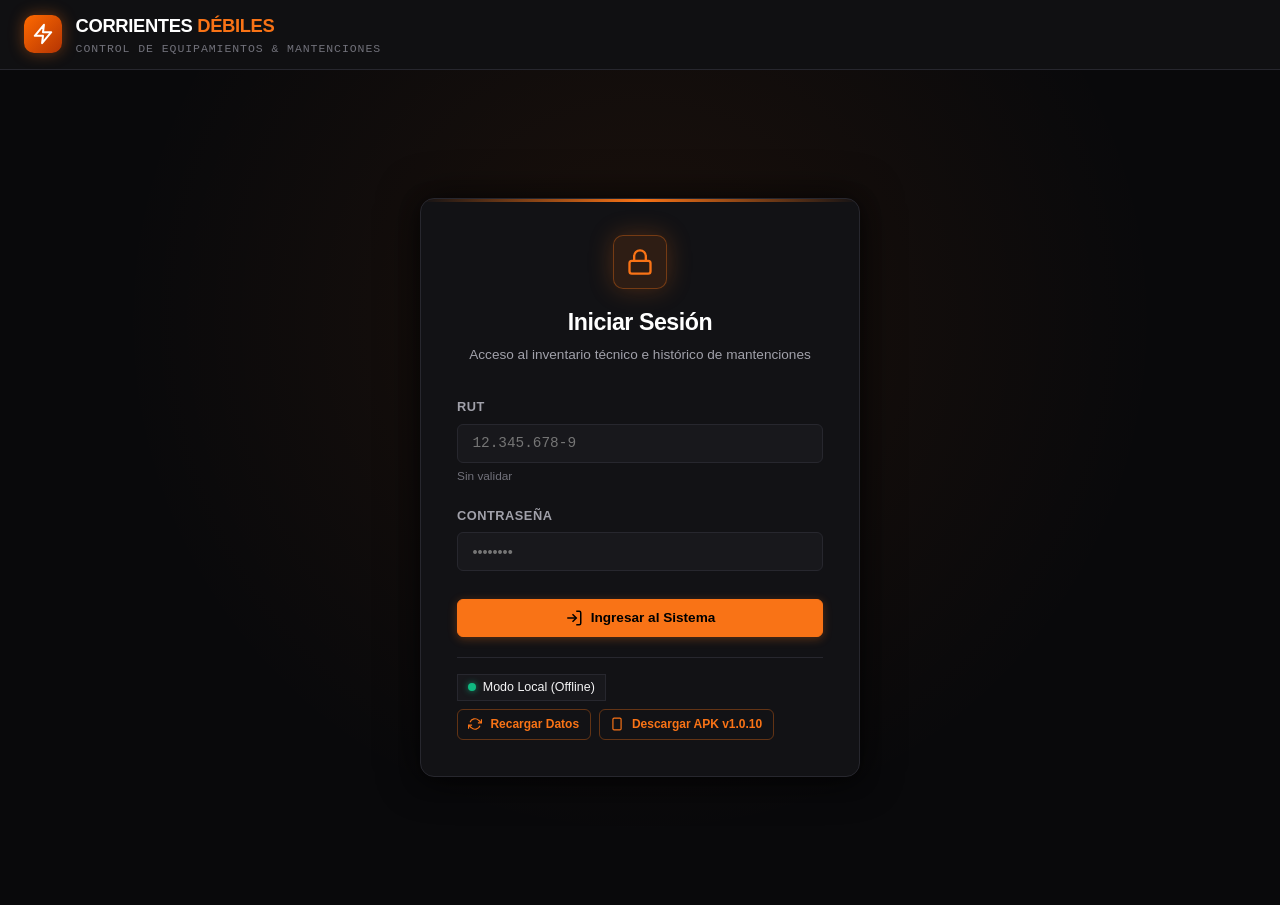
==== static/index.html @ e6696bda "feat: nombrar archivos APK con version especifica (CDmantencion_v1.0.10.apk) v1.0.10" ====
<!DOCTYPE html>
<html lang="es">
<head>
    <meta charset="UTF-8">
    <meta name="viewport" content="width=device-width, initial-scale=1.0">
    <title>Inventario y Mantención | Corrientes Débiles</title>
    <link rel="stylesheet" href="./css/style.css?v=1.0.10">
    <link rel="icon" href="data:image/svg+xml,<svg xmlns='http://www.w3.org/2000/svg' viewBox='0 0 24 24' fill='%23f97316'><path d='M13 2L3 14h8v8l10-12h-8V2z'/></svg>">
    <link rel="manifest" href="./manifest.json">
    <meta name="theme-color" content="#f97316">
    <meta name="mobile-web-app-capable" content="yes">
    <meta name="apple-mobile-web-app-capable" content="yes">
    <meta name="apple-mobile-web-app-status-bar-style" content="black-translucent">
    <script>
        // Limpieza forzada de cachés antiguas de Service Worker
        if ('caches' in window) {
            caches.keys().then(keys => {
                keys.forEach(k => {
                    if (k !== 'corrientes-debiles-v6') caches.delete(k);
                });
            });
        }
        // Limpieza de datos de prueba obsoletos en localStorage
        try {
            const rawEq = localStorage.getItem('cd_local_equipos');
            if (rawEq && (rawEq.indexOf('EQ-CCTV') !== -1 || rawEq.indexOf('EQ-ACS') !== -1 || !localStorage.getItem('cd_ups_v6'))) {
                localStorage.removeItem('cd_local_equipos');
                localStorage.removeItem('cd_local_mantenciones');
                localStorage.removeItem('cd_db_seeded_v2');
                localStorage.removeItem('cd_db_seeded_version');
                localStorage.removeItem('auth_user');
                localStorage.removeItem('auth_token');
                localStorage.setItem('cd_ups_v6', 'true');
            }
        } catch(e) {}
    </script>
</head>
<body>

    <!-- NAVBAR -->
    <header class="navbar">
        <div class="nav-container">
            <div class="brand-wrapper" id="brand-link">
                <div class="brand-icon">
                    <svg width="22" height="22" viewBox="0 0 24 24" fill="none" stroke="currentColor" stroke-width="2.2" stroke-linecap="round" stroke-linejoin="round">
                        <polygon points="13 2 3 14 12 14 11 22 21 10 12 10 13 2"></polygon>
                    </svg>
                </div>
                <div>
                    <div class="brand-title">CORRIENTES <span>DÉBILES</span></div>
                    <div class="brand-subtitle">Control de Equipamientos & Mantenciones</div>
                </div>
            </div>

            <div class="nav-actions" id="nav-actions">
                <!-- Injected dynamically if logged in -->
            </div>
        </div>
    </header>

    <!-- MAIN VIEW CONTAINER -->
    <main id="app-view">
        <!-- VISTA DE LOGIN -->
        <section id="login-section" class="login-container">
            <div class="login-card">
                <div class="login-header">
                    <div class="logo-badge">
                        <svg width="28" height="28" viewBox="0 0 24 24" fill="none" stroke="currentColor" stroke-width="2" stroke-linecap="round" stroke-linejoin="round">
                            <rect x="3" y="11" width="18" height="11" rx="2" ry="2"></rect>
                            <path d="M7 11V7a5 5 0 0 1 10 0v4"></path>
                        </svg>
                    </div>
                    <h2>Iniciar Sesión</h2>
                    <p>Acceso al inventario técnico e histórico de mantenciones</p>
                </div>

                <!-- ALERTA DE PRIMER USO / CONFIGURACIÓN INICIAL -->
                <div id="first-run-banner" style="display: none; background: rgba(249, 115, 22, 0.1); border: 1px solid var(--accent-orange); border-radius: var(--radius-sm); padding: 0.85rem; margin-bottom: 1rem;">
                    <div style="display: flex; align-items: flex-start; gap: 0.5rem;">
                        <svg width="20" height="20" viewBox="0 0 24 24" fill="none" stroke="var(--accent-orange)" stroke-width="2" style="flex-shrink: 0; margin-top: 2px;">
                            <circle cx="12" cy="12" r="10"></circle>
                            <line x1="12" y1="8" x2="12" y2="12"></line>
                            <line x1="12" y1="16" x2="12.01" y2="16"></line>
                        </svg>
                        <div style="font-size: 0.85rem; line-height: 1.4;">
                            <strong style="color: var(--accent-orange); display: block; margin-bottom: 0.2rem;">Bienvenido / Configuración Inicial</strong>
                            <span style="color: var(--text-secondary);">No hay usuarios registrados. Cree la cuenta del Administrador principal para comenzar.</span>
                        </div>
                    </div>
                    <button type="button" class="btn btn-primary" id="btn-open-setup" style="width: 100%; margin-top: 0.75rem; font-size: 0.85rem; padding: 0.5rem;" onclick="app.openSetupModal()">
                        Crear Primer Administrador
                    </button>
                </div>

                <form id="login-form">
                    <div class="form-group">
                        <label class="form-label" for="login-rut">RUT</label>
                        <input type="text" id="login-rut" class="form-control mono" placeholder="12.345.678-9" maxlength="12" autocomplete="username" required>
                        <div class="form-hint">
                            <span id="rut-validation-msg" style="color: var(--text-muted);">Sin validar</span>
                        </div>
                    </div>

                    <div class="form-group">
                        <label class="form-label" for="login-password">Contraseña</label>
                        <input type="password" id="login-password" class="form-control" placeholder="••••••••" autocomplete="current-password" required>
                    </div>

                    <button type="submit" class="btn btn-primary" style="width: 100%; margin-top: 0.5rem;" id="login-submit-btn">
                        <svg width="18" height="18" viewBox="0 0 24 24" fill="none" stroke="currentColor" stroke-width="2">
                            <path d="M15 3h4a2 2 0 0 1 2 2v14a2 2 0 0 1-2 2h-4"></path>
                            <polyline points="10 17 15 12 10 7"></polyline>
                            <line x1="15" y1="12" x2="3" y2="12"></line>
                        </svg>
                        Ingresar al Sistema
                    </button>
                </form>

                <div style="margin-top: 1.25rem; padding-top: 1rem; border-top: 1px solid var(--border-subtle); display: flex; justify-content: space-between; align-items: center; gap: 0.5rem; flex-wrap: wrap;">
                    <button type="button" class="btn-storage-mode" id="login-storage-mode-btn" onclick="app.openCloudModal()" title="Configuración de Almacenamiento Local / Nube">
                        <span class="mode-dot" id="login-mode-dot"></span>
                        <span id="login-mode-label">Modo Local</span>
                    </button>
                    <div style="display:flex; gap:0.5rem; align-items:center; flex-wrap:wrap;">
                        <a href="/reset" class="btn btn-outline-orange" style="font-size: 0.75rem; padding: 0.35rem 0.65rem; text-decoration: none;" title="Limpiar caché y recargar datos">
                            <svg width="14" height="14" viewBox="0 0 24 24" fill="none" stroke="currentColor" stroke-width="2">
                                <path d="M23 4v6h-6"></path>
                                <path d="M1 20v-6h6"></path>
                                <path d="M3.51 9a9 9 0 0 1 14.85-3.36L23 10M1 14l4.64 4.36A9 9 0 0 0 20.49 15"></path>
                            </svg>
                            Recargar Datos
                        </a>
                        <a href="/CDmantencion.apk" download="CDmantencion_v1.0.10.apk" class="btn btn-outline-orange" style="font-size: 0.75rem; padding: 0.35rem 0.65rem; text-decoration: none;" title="Descargar APK CDmantencion para Android">
                            <svg width="14" height="14" viewBox="0 0 24 24" fill="none" stroke="currentColor" stroke-width="2">
                                <rect x="5" y="2" width="14" height="20" rx="2" ry="2"></rect>
                                <line x1="12" y1="18" x2="12.01" y2="18"></line>
                            </svg>
                            Descargar APK v1.0.10
                        </a>
                    </div>
                </div>
            </div>
        </section>

        <!-- VISTA DE DASHBOARD / LISTADO DE EQUIPOS -->
        <section id="dashboard-section" class="main-content" style="display: none;">
            
            <!-- TARJETAS DE ESTADÍSTICAS (COMPACTAS) -->
            <div class="stats-grid" id="stats-container">
                <div class="stat-card">
                    <div class="stat-icon">
                        <svg width="16" height="16" viewBox="0 0 24 24" fill="none" stroke="currentColor" stroke-width="2">
                            <rect x="2" y="2" width="20" height="8" rx="2" ry="2"></rect>
                            <rect x="2" y="14" width="20" height="8" rx="2" ry="2"></rect>
                            <line x1="6" y1="6" x2="6.01" y2="6"></line>
                            <line x1="6" y1="18" x2="6.01" y2="18"></line>
                        </svg>
                    </div>
                    <div class="stat-content">
                        <div class="stat-value" id="stat-total-equipos">0</div>
                        <div class="stat-label">Total Equipos</div>
                    </div>
                </div>

                <div class="stat-card">
                    <div class="stat-icon" style="color: var(--status-operativo); border-color: rgba(34, 197, 94, 0.3);">
                        <svg width="16" height="16" viewBox="0 0 24 24" fill="none" stroke="currentColor" stroke-width="2">
                            <path d="M22 11.08V12a10 10 0 1 1-5.93-9.14"></path>
                            <polyline points="22 4 12 14.01 9 11.01"></polyline>
                        </svg>
                    </div>
                    <div class="stat-content">
                        <div class="stat-value" id="stat-operativos" style="color: var(--status-operativo);">0</div>
                        <div class="stat-label">Operativos</div>
                    </div>
                </div>

                <div class="stat-card">
                    <div class="stat-icon" style="color: var(--orange-primary); border-color: var(--border-accent);">
                        <svg width="16" height="16" viewBox="0 0 24 24" fill="none" stroke="currentColor" stroke-width="2">
                            <path d="M14.7 6.3a1 1 0 0 0 0 1.4l1.6 1.6a1 1 0 0 0 1.4 0l3.77-3.77a6 6 0 0 1-7.94 7.94l-6.91 6.91a2.12 2.12 0 0 1-3-3l6.91-6.91a6 6 0 0 1 7.94-7.94l-3.76 3.76z"></path>
                        </svg>
                    </div>
                    <div class="stat-content">
                        <div class="stat-value" id="stat-en-mantencion" style="color: var(--orange-primary);">0</div>
                        <div class="stat-label">En Mantención</div>
                    </div>
                </div>

                <div class="stat-card">
                    <div class="stat-icon" style="color: var(--status-critico); border-color: rgba(239, 68, 68, 0.3);">
                        <svg width="16" height="16" viewBox="0 0 24 24" fill="none" stroke="currentColor" stroke-width="2">
                            <circle cx="12" cy="12" r="10"></circle>
                            <line x1="15" y1="9" x2="9" y2="15"></line>
                            <line x1="9" y1="9" x2="15" y2="15"></line>
                        </svg>
                    </div>
                    <div class="stat-content">
                        <div class="stat-value" id="stat-fuera-servicio" style="color: var(--status-critico);">0</div>
                        <div class="stat-label">Fuera de Servicio</div>
                    </div>
                </div>
            </div>

            <!-- BARRA DE BÚSQUEDA Y ACCIONES -->
            <div class="toolbar-card">
                <div class="search-box">
                    <span class="search-icon">
                        <svg width="18" height="18" viewBox="0 0 24 24" fill="none" stroke="currentColor" stroke-width="2">
                            <circle cx="11" cy="11" r="8"></circle>
                            <line x1="21" y1="21" x2="16.65" y2="16.65"></line>
                        </svg>
                    </span>
                    <input type="text" id="search-input" class="search-input" placeholder="Buscar por equipo, marca, modelo, técnico, QR...">
                    <button type="button" class="search-camera-btn" id="search-qr-cam-btn" title="Escanear código QR con la cámara del dispositivo" onclick="app.openQrScanner()">
                        <svg width="16" height="16" viewBox="0 0 24 24" fill="none" stroke="currentColor" stroke-width="2">
                            <path d="M23 19a2 2 0 0 1-2 2H3a2 2 0 0 1-2-2V8a2 2 0 0 1 2-2h4l2-3h6l2 3h4a2 2 0 0 1 2 2z"></path>
                            <circle cx="12" cy="13" r="4"></circle>
                        </svg>
                        <span>Escanear QR</span>
                    </button>
                </div>

                <div class="filters-group">
                    <div class="view-toggles">
                        <button type="button" class="view-btn active" id="view-grid-btn" title="Vista en tarjetas">
                            <svg width="16" height="16" viewBox="0 0 24 24" fill="none" stroke="currentColor" stroke-width="2">
                                <rect x="3" y="3" width="7" height="7"></rect>
                                <rect x="14" y="3" width="7" height="7"></rect>
                                <rect x="14" y="14" width="7" height="7"></rect>
                                <rect x="3" y="14" width="7" height="7"></rect>
                            </svg>
                        </button>
                        <button type="button" class="view-btn" id="view-table-btn" title="Vista en tabla">
                            <svg width="16" height="16" viewBox="0 0 24 24" fill="none" stroke="currentColor" stroke-width="2">
                                <line x1="8" y1="6" x2="21" y2="6"></line>
                                <line x1="8" y1="12" x2="21" y2="12"></line>
                                <line x1="8" y1="18" x2="21" y2="18"></line>
                                <line x1="3" y1="6" x2="3.01" y2="6"></line>
                                <line x1="3" y1="12" x2="3.01" y2="12"></line>
                                <line x1="3" y1="18" x2="3.01" y2="18"></line>
                            </svg>
                        </button>
                    </div>

                    <a href="/reset" class="btn btn-outline-orange" style="text-decoration:none; display:inline-flex; align-items:center; gap:0.4rem;" title="Limpiar caché local y recargar datos oficiales">
                        <svg width="15" height="15" viewBox="0 0 24 24" fill="none" stroke="currentColor" stroke-width="2">
                            <path d="M23 4v6h-6"></path>
                            <path d="M1 20v-6h6"></path>
                            <path d="M3.51 9a9 9 0 0 1 14.85-3.36L23 10M1 14l4.64 4.36A9 9 0 0 0 20.49 15"></path>
                        </svg>
                        Recargar Datos
                    </a>
                    <button class="btn btn-primary" id="open-new-equipo-btn">
                        <svg width="16" height="16" viewBox="0 0 24 24" fill="none" stroke="currentColor" stroke-width="2.5">
                            <line x1="12" y1="5" x2="12" y2="19"></line>
                            <line x1="5" y1="12" x2="19" y2="12"></line>
                        </svg>
                        Nuevo Equipo
                    </button>
                </div>
            </div>

            <!-- CONTENEDOR DE EQUIPOS (GRID O TABLA) -->
            <div id="equipos-container">
                <!-- Injected via JavaScript -->
            </div>

        </section>
    </main>

    <!-- =======================================================================
         MODAL 1: ESCANEAR CÓDIGO QR
         ======================================================================= -->
    <div class="modal-backdrop" id="qr-scanner-modal">
        <div class="modal-dialog">
            <div class="modal-header">
                <div class="modal-title">
                    <svg width="20" height="20" viewBox="0 0 24 24" fill="none" stroke="var(--orange-primary)" stroke-width="2">
                        <rect x="3" y="3" width="7" height="7"></rect>
                        <rect x="14" y="3" width="7" height="7"></rect>
                        <rect x="14" y="14" width="7" height="7"></rect>
                        <rect x="3" y="14" width="7" height="7"></rect>
                    </svg>
                    Escanear Código QR de Equipo
                </div>
                <button type="button" class="modal-close-btn" onclick="app.closeModal('qr-scanner-modal')">&times;</button>
            </div>
            <div class="modal-body">
                <div class="scanner-viewport-wrapper">
                    <video id="scanner-video" class="scanner-video" playsinline></video>
                    <div class="scanner-overlay">
                        <div class="scanner-reticle"></div>
                    </div>
                </div>

                <div id="camera-status-msg" style="text-align: center; font-size: 0.8rem; color: var(--text-muted); margin-bottom: 1rem;">
                    Apunte la cámara al código QR ubicado en el chasis del equipo.
                </div>

                <div style="display: flex; gap: 0.75rem; justify-content: center; margin-bottom: 1.5rem;">
                    <label class="btn btn-secondary btn-sm" style="cursor: pointer;">
                        <svg width="15" height="15" viewBox="0 0 24 24" fill="none" stroke="currentColor" stroke-width="2">
                            <rect x="3" y="3" width="18" height="18" rx="2" ry="2"></rect>
                            <circle cx="8.5" cy="8.5" r="1.5"></circle>
                            <polyline points="21 15 16 10 5 21"></polyline>
                        </svg>
                        Cargar Foto / Imagen
                        <input type="file" id="scanner-file-input" accept="image/*" style="display: none;">
                    </label>
                </div>

                <!-- SELECTOR RÁPIDO Y CÓDIGO MANUAL PARA TESTING / SIN CÁMARA -->
                <div style="background: var(--bg-surface-2); border: 1px dashed var(--border-subtle); border-radius: var(--radius-sm); padding: 1rem;">
                    <div style="font-size: 0.76rem; color: var(--orange-primary); font-weight: 700; text-transform: uppercase; margin-bottom: 0.5rem;">
                        Acceso Rápido por Código (Simulación / Sin Cámara)
                    </div>
                    <div style="display: flex; gap: 0.5rem; margin-bottom: 0.75rem;">
                        <input type="text" id="manual-qr-input" class="form-control mono" placeholder="Ej: EQ-CCTV-001">
                        <button type="button" class="btn btn-primary btn-sm" onclick="app.handleManualQrSearch()">
                            Buscar
                        </button>
                    </div>
                    <div style="font-size: 0.74rem; color: var(--text-muted);">
                        Seleccione un equipo para probar el escaneo inmediatamente:
                        <select id="quick-qr-select" class="form-control mono" style="margin-top: 0.35rem;" onchange="if(this.value) app.handleQrDetected(this.value)">
                            <option value="">-- Seleccionar Equipo de Demostración --</option>
                        </select>
                    </div>
                </div>
            </div>
            <div class="modal-footer">
                <button type="button" class="btn btn-secondary" onclick="app.closeModal('qr-scanner-modal')">Cerrar</button>
            </div>
        </div>
    </div>

    <!-- =======================================================================
         MODAL 2: VER / IMPRIMIR CÓDIGO QR Y ETIQUETA
         ======================================================================= -->
    <div class="modal-backdrop" id="qr-view-modal">
        <div class="modal-dialog" style="max-width: 380px;">
            <div class="modal-header">
                <div class="modal-title">
                    Código QR de Identificación
                </div>
                <button type="button" class="modal-close-btn" onclick="app.closeModal('qr-view-modal')">&times;</button>
            </div>
            <div class="modal-body" style="display: flex; justify-content: center; padding: 1.25rem;">
                <div class="qr-sticker print-only-sticker" id="printable-qr-card">
                    <div class="qr-canvas-holder" id="qr-code-canvas-container"></div>
                    <div class="sticker-code" id="qr-modal-code">EQ-UPS-001</div>
                    <div class="sticker-divider"></div>
                    <div class="sticker-title" id="qr-modal-title">Nombre Equipo</div>
                </div>
            </div>
            <div class="modal-footer">
                <button type="button" class="btn btn-secondary" onclick="app.closeModal('qr-view-modal')">Cerrar</button>
                <button type="button" class="btn btn-primary" onclick="app.printQrCard()">
                    <svg width="16" height="16" viewBox="0 0 24 24" fill="none" stroke="currentColor" stroke-width="2">
                        <polyline points="6 9 6 2 18 2 18 9"></polyline>
                        <path d="M6 18H4a2 2 0 0 1-2-2v-5a2 2 0 0 1 2-2h16a2 2 0 0 1 2 2v5a2 2 0 0 1-2 2h-2"></path>
                        <rect x="6" y="14" width="12" height="8"></rect>
                    </svg>
                    Imprimir Etiqueta
                </button>
            </div>
        </div>
    </div>

    <!-- =======================================================================
         MODAL 3: DETALLE DE EQUIPO E HISTORIAL DE MANTENCIONES
         ======================================================================= -->
    <div class="modal-backdrop" id="equipo-detail-modal">
        <div class="modal-dialog" style="max-width: 780px;">
            <div class="modal-header">
                <div class="modal-title">
                    <span id="detail-nombre">Detalle del Equipo</span>
                    <span class="tag" id="detail-qr-tag">EQ-000</span>
                </div>
                <button type="button" class="modal-close-btn" onclick="app.closeModal('equipo-detail-modal')">&times;</button>
            </div>
            <div class="modal-body" id="detail-modal-body">
                <!-- Dynamically loaded with equipment data & maintenance timeline -->
            </div>
            <div class="modal-footer" id="detail-modal-footer">
                <!-- Actions -->
            </div>
        </div>
    </div>

    <!-- =======================================================================
         MODAL 4: CREAR O EDITAR EQUIPO
         ======================================================================= -->
    <div class="modal-backdrop" id="equipo-form-modal">
        <div class="modal-dialog">
            <div class="modal-header">
                <div class="modal-title" id="equipo-form-title">Nuevo Equipo</div>
                <button type="button" class="modal-close-btn" onclick="app.closeModal('equipo-form-modal')">&times;</button>
            </div>
            <form id="equipo-form">
                <div class="modal-body">
                    <input type="hidden" id="form-equipo-id">

                    <div style="display: grid; grid-template-columns: 1fr 1fr; gap: 1rem;">
                        <div class="form-group" style="grid-column: 1 / -1;">
                            <label class="form-label" for="form-nombre">Nombre del Equipo *</label>
                            <input type="text" id="form-nombre" class="form-control" placeholder="Ej: Cámara IP Domo PTZ Perimetral 4K" required>
                        </div>

                        <div class="form-group">
                            <label class="form-label" for="form-marca">Marca *</label>
                            <input type="text" id="form-marca" class="form-control" placeholder="Ej: Dahua Technology, Cisco, etc." required>
                        </div>

                        <div class="form-group">
                            <label class="form-label" for="form-modelo">Modelo *</label>
                            <input type="text" id="form-modelo" class="form-control" placeholder="Ej: DH-SD49425XB-HNR" required>
                        </div>

                        <div class="form-group">
                            <label class="form-label" for="form-fecha-instalacion">Fecha de Instalación *</label>
                            <input type="date" id="form-fecha-instalacion" class="form-control mono" required>
                        </div>

                        <div class="form-group">
                            <label class="form-label" for="form-horas-trabajo">Horas de Trabajo (hrs)</label>
                            <input type="number" step="0.5" min="0" id="form-horas-trabajo" class="form-control" placeholder="0.0">
                        </div>

                        <div class="form-group">
                            <label class="form-label" for="form-estado">Estado Operativo</label>
                            <select id="form-estado" class="form-control">
                                <option value="Operativo">Operativo</option>
                                <option value="En Mantención">En Mantención</option>
                                <option value="Alerta">Alerta</option>
                                <option value="Fuera de Servicio">Fuera de Servicio</option>
                            </select>
                        </div>

                        <div class="form-group" style="grid-column: 1 / -1;">
                            <label class="form-label" for="form-ubicacion">Ubicación Física / Recinto</label>
                            <input type="text" id="form-ubicacion" class="form-control" placeholder="Ej: Rack Sala de Servidores Piso 2, Acceso Peatonal Poniente">
                        </div>

                        <div class="form-group" style="grid-column: 1 / -1;">
                            <label class="form-label" for="form-caracteristicas">Características del Equipo (Especificaciones Técnicas)</label>
                            <textarea id="form-caracteristicas" class="form-control" rows="3" placeholder="Potencia, voltajes, consumo eléctrico, resolución, puertos de red, protocolos, capacidades..."></textarea>
                        </div>
                    </div>

                    <!-- Campos de primera mantención opcional solo al crear nuevo equipo -->
                    <div id="first-maintenance-section" style="border-top: 1px solid var(--border-subtle); padding-top: 1rem; margin-top: 0.5rem;">
                        <div style="font-size: 0.78rem; font-weight: 700; color: var(--orange-primary); text-transform: uppercase; margin-bottom: 0.5rem;">
                            Registrar Mantención / Puesta en Marcha Inicial (Opcional)
                        </div>
                        <div style="display: grid; grid-template-columns: 1fr; gap: 0.75rem;">
                            <div>
                                <label class="form-label" for="form-primera-tecnico">Técnico Responsable</label>
                                <input type="text" id="form-primera-tecnico" class="form-control" placeholder="Nombre del técnico">
                            </div>
                            <div>
                                <label class="form-label" for="form-primera-obs">Observaciones Técnicas</label>
                                <input type="text" id="form-primera-obs" class="form-control" placeholder="Instalación inicial, pruebas de conexionado y energización.">
                            </div>
                        </div>
                    </div>
                </div>
                <div class="modal-footer">
                    <button type="button" class="btn btn-secondary" onclick="app.closeModal('equipo-form-modal')">Cancelar</button>
                    <button type="submit" class="btn btn-primary">Guardar Equipo</button>
                </div>
            </form>
        </div>
    </div>

    <!-- =======================================================================
         MODAL 5: REGISTRAR NUEVA MANTENCIÓN
         ======================================================================= -->
    <div class="modal-backdrop" id="mantencion-modal">
        <div class="modal-dialog" style="max-width: 560px;">
            <div class="modal-header">
                <div class="modal-title">
                    <svg width="18" height="18" viewBox="0 0 24 24" fill="none" stroke="var(--orange-primary)" stroke-width="2">
                        <path d="M14.7 6.3a1 1 0 0 0 0 1.4l1.6 1.6a1 1 0 0 0 1.4 0l3.77-3.77a6 6 0 0 1-7.94 7.94l-6.91 6.91a2.12 2.12 0 0 1-3-3l6.91-6.91a6 6 0 0 1 7.94-7.94l-3.76 3.76z"></path>
                    </svg>
                    Registrar Mantención Técnica
                </div>
                <button type="button" class="modal-close-btn" onclick="app.closeModal('mantencion-modal')">&times;</button>
            </div>
            <form id="mantencion-form">
                <div class="modal-body">
                    <input type="hidden" id="mant-equipo-id">

                    <div style="background: var(--bg-surface-2); padding: 0.75rem 1rem; border-radius: var(--radius-sm); border: 1px solid var(--border-subtle); margin-bottom: 1.25rem;">
                        <div style="font-size: 0.7rem; text-transform: uppercase; color: var(--text-muted);">Equipo Seleccionado</div>
                        <div style="font-weight: 700; color: #fff;" id="mant-equipo-nombre">-</div>
                        <div style="font-size: 0.78rem; font-family: var(--font-mono); color: var(--orange-primary);" id="mant-equipo-code">EQ-000</div>
                    </div>

                    <div style="display: grid; grid-template-columns: 1fr 1fr; gap: 1rem;">
                        <div class="form-group">
                            <label class="form-label" for="mant-fecha">Fecha de Mantención *</label>
                            <input type="date" id="mant-fecha" class="form-control mono" required>
                        </div>

                        <div class="form-group">
                            <label class="form-label" for="mant-tipo">Tipo de Mantención</label>
                            <select id="mant-tipo" class="form-control">
                                <option value="Preventiva">Preventiva</option>
                                <option value="Correctiva">Correctiva</option>
                                <option value="Calibración">Calibración</option>
                                <option value="Actualización Firmware">Actualización Firmware</option>
                            </select>
                        </div>

                        <div class="form-group" style="grid-column: 1 / -1;">
                            <label class="form-label" for="mant-tecnico">Nombre del Técnico *</label>
                            <input type="text" id="mant-tecnico" class="form-control" placeholder="Ej: Carlos Valenzuela" required>
                        </div>

                        <div class="form-group" style="grid-column: 1 / -1;">
                            <label class="form-label" for="mant-estado-update">Actualizar Estado del Equipo</label>
                            <select id="mant-estado-update" class="form-control">
                                <option value="Operativo">Operativo (Equipo en óptimas condiciones)</option>
                                <option value="En Mantención">En Mantención (Trabajos en progreso)</option>
                                <option value="Alerta">Alerta (Requiere repuesto o seguimiento)</option>
                            </select>
                        </div>

                        <div class="form-group" style="grid-column: 1 / -1;">
                            <label class="form-label" for="mant-obs">Observaciones Técnicas Detalladas *</label>
                            <textarea id="mant-obs" class="form-control" rows="3" placeholder="Detalle exhaustivo de las labores ejecutadas, parámetros medidos, limpieza, repuestos o configuraciones aplicadas..." required></textarea>
                        </div>
                    </div>
                </div>
                <div class="modal-footer">
                    <button type="button" class="btn btn-secondary" onclick="app.closeModal('mantencion-modal')">Cancelar</button>
                    <button type="submit" class="btn btn-primary">Registrar en Histórico</button>
                </div>
            </form>
        </div>
    </div>

    <!-- =======================================================================
         MODAL 6: PANEL DE ADMINISTRACIÓN DE USUARIOS
         ======================================================================= -->
    <div class="modal-backdrop" id="admin-users-modal">
        <div class="modal-dialog" style="max-width: 820px;">
            <div class="modal-header">
                <div class="modal-title">
                    <svg width="20" height="20" viewBox="0 0 24 24" fill="none" stroke="var(--orange-primary)" stroke-width="2">
                        <path d="M17 21v-2a4 4 0 0 0-4-4H5a4 4 0 0 0-4 4v2"></path>
                        <circle cx="9" cy="7" r="4"></circle>
                        <path d="M23 21v-2a4 4 0 0 0-3-3.87"></path>
                        <path d="M16 3.13a4 4 0 0 1 0 7.75"></path>
                    </svg>
                    Gestión de Usuarios y Credenciales
                </div>
                <button type="button" class="modal-close-btn" onclick="app.closeModal('admin-users-modal')">&times;</button>
            </div>
            <div class="modal-body">
                <div style="display: flex; justify-content: space-between; align-items: center; margin-bottom: 1.25rem; flex-wrap: wrap; gap: 0.75rem;">
                    <div>
                        <div style="color: #fff; font-weight: 600; font-size: 0.95rem;">Cuentas de Acceso al Sistema</div>
                        <div style="font-size: 0.75rem; color: var(--text-muted);">Administre credenciales, roles y permisos de los operadores técnicos.</div>
                    </div>
                    <button type="button" class="btn btn-primary btn-sm" onclick="app.openNewUserModal()">
                        <svg width="15" height="15" viewBox="0 0 24 24" fill="none" stroke="currentColor" stroke-width="2.5">
                            <line x1="12" y1="5" x2="12" y2="19"></line>
                            <line x1="5" y1="12" x2="19" y2="12"></line>
                        </svg>
                        + Nuevo Usuario
                    </button>
                </div>

                <div class="equipos-table-wrapper">
                    <table class="equipos-table" id="admin-users-table">
                        <thead>
                            <tr>
                                <th>RUT</th>
                                <th>Nombre Completo</th>
                                <th>Rol</th>
                                <th>Fecha Alta</th>
                                <th style="text-align: right;">Acciones</th>
                            </tr>
                        </thead>
                        <tbody id="admin-users-tbody">
                            <!-- Injected by JavaScript -->
                        </tbody>
                    </table>
                </div>
            </div>
            <div class="modal-footer">
                <button type="button" class="btn btn-secondary" onclick="app.closeModal('admin-users-modal')">Cerrar</button>
            </div>
        </div>
    </div>

    <!-- =======================================================================
         MODAL 7: CREAR / EDITAR USUARIO
         ======================================================================= -->
    <div class="modal-backdrop" id="user-form-modal">
        <div class="modal-dialog" style="max-width: 480px;">
            <div class="modal-header">
                <div class="modal-title" id="user-form-title">Nuevo Usuario</div>
                <button type="button" class="modal-close-btn" onclick="app.closeModal('user-form-modal')">&times;</button>
            </div>
            <form id="user-form">
                <div class="modal-body">
                    <input type="hidden" id="user-form-id">

                    <div class="form-group">
                        <label class="form-label" for="user-form-rut">RUT *</label>
                        <input type="text" id="user-form-rut" class="form-control mono" placeholder="12.345.678-9" maxlength="12" required>
                    </div>

                    <div class="form-group">
                        <label class="form-label" for="user-form-nombre">Nombre y Apellidos *</label>
                        <input type="text" id="user-form-nombre" class="form-control" placeholder="Ej: Marcela Contreras" required>
                    </div>

                    <div class="form-group">
                        <label class="form-label" for="user-form-rol">Rol de Acceso</label>
                        <select id="user-form-rol" class="form-control">
                            <option value="tecnico">Técnico de Terreno (Acceso a inventario y mantenciones)</option>
                            <option value="admin">Administrador (Control total y gestión de usuarios)</option>
                        </select>
                    </div>

                    <div class="form-group">
                        <label class="form-label" for="user-form-password">
                            <span id="user-form-pass-label">Contraseña *</span>
                        </label>
                        <input type="password" id="user-form-password" class="form-control" placeholder="••••••••" autocomplete="new-password">
                        <div class="form-hint" id="user-form-pass-hint">
                            <span>Mínimo 6 caracteres</span>
                        </div>
                    </div>
                </div>
                <div class="modal-footer">
                    <button type="button" class="btn btn-secondary" onclick="app.closeModal('user-form-modal')">Cancelar</button>
                    <button type="submit" class="btn btn-primary" id="user-form-submit-btn">Guardar Usuario</button>
                </div>
            </form>
        </div>
    </div>

    <!-- =======================================================================
         MODAL 8: ALMACENAMIENTO Y CONFIGURACIÓN NUBE / APK
         ======================================================================= -->
    <div class="modal-backdrop" id="cloud-modal">
        <div class="modal-dialog" style="max-width: 540px;">
            <div class="modal-header">
                <div class="modal-title" style="display: flex; align-items: center; gap: 0.5rem;">
                    <svg width="20" height="20" viewBox="0 0 24 24" fill="none" stroke="currentColor" stroke-width="2">
                        <path d="M18 10h-1.26A8 8 0 1 0 9 20h9a5 5 0 0 0 0-10z"></path>
                    </svg>
                    Almacenamiento y Conexión Nube
                </div>
                <button type="button" class="modal-close-btn" onclick="app.closeModal('cloud-modal')">&times;</button>
            </div>
            <div class="modal-body">
                <p style="font-size: 0.84rem; color: var(--text-secondary); margin-bottom: 1rem;">
                    Configura si deseas operar de forma <strong>100% Local</strong> en este dispositivo o conectarte a una <strong>Base de Datos en la Nube</strong>.
                </p>

                <!-- SELECTOR DE MODO -->
                <div class="storage-mode-cards">
                    <div class="storage-mode-card selected" id="mode-card-local" onclick="app.selectStorageMode('local')">
                        <div class="storage-mode-header">
                            <span>Modo Local (Offline)</span>
                            <span class="mode-dot"></span>
                        </div>
                        <div class="storage-mode-desc">
                            <strong>Activo por defecto.</strong> Todo se almacena en el teléfono o equipo. Cero dependencia de internet o servidores externos.
                        </div>
                    </div>

                    <div class="storage-mode-card" id="mode-card-cloud" onclick="app.selectStorageMode('cloud')">
                        <div class="storage-mode-header">
                            <span>Modo Nube (Remoto)</span>
                            <span class="mode-dot cloud"></span>
                        </div>
                        <div class="storage-mode-desc">
                            <strong>Habilitado para el futuro.</strong> Sincroniza con un servidor central y base de datos compartida entre técnicos.
                        </div>
                    </div>
                </div>

                <!-- PANEL DE CONFIGURACIÓN DE NUBE -->
                <div id="cloud-settings-panel" style="background: var(--bg-surface-2); border: 1px solid var(--border-subtle); border-radius: var(--radius-md); padding: 0.9rem; margin-bottom: 1rem;">
                    <div style="font-weight: 600; font-size: 0.88rem; margin-bottom: 0.5rem; color: #fff;">
                        Conexión con la Nube / API
                    </div>
                    <div class="form-group" style="margin-bottom: 0.65rem;">
                        <label class="form-label" for="cloud-url-input">URL del Servidor o API (Coolify / Producción)</label>
                        <input type="url" id="cloud-url-input" class="form-control mono" placeholder="https://mantencion.cfelbc.cl" value="https://mantencion.cfelbc.cl">
                        <div class="form-hint">
                            <span>Dominio asignado: https://mantencion.cfelbc.cl</span>
                        </div>
                    </div>

                    <div style="display: flex; gap: 0.45rem; flex-wrap: wrap;">
                        <button type="button" class="btn btn-secondary" style="font-size: 0.76rem; padding: 0.4rem 0.65rem;" onclick="app.testCloudConnection()">
                            🔌 Probar Conexión
                        </button>
                        <button type="button" class="btn btn-outline-orange" style="font-size: 0.76rem; padding: 0.4rem 0.65rem;" onclick="app.syncPushLocalToCloud()">
                            ⬆️ Subir a la Nube (Sincronizar)
                        </button>
                        <button type="button" class="btn btn-secondary" style="font-size: 0.76rem; padding: 0.4rem 0.65rem;" onclick="app.syncPullCloudToLocal()">
                            ⬇️ Descargar de Nube
                        </button>
                    </div>
                    <div id="cloud-test-status" style="margin-top: 0.65rem; font-size: 0.78rem; padding: 0.4rem 0.6rem; border-radius: 4px; display: none;"></div>
                </div>

                <!-- DESCARGA DEL APK -->
                <div class="apk-download-box">
                    <div style="display: flex; align-items: center; justify-content: space-between; margin-bottom: 0.4rem;">
                        <div style="font-weight: 700; font-size: 0.92rem; color: var(--orange-primary); display: flex; align-items: center; gap: 0.4rem;">
                            <svg width="20" height="20" viewBox="0 0 24 24" fill="none" stroke="currentColor" stroke-width="2">
                                <rect x="5" y="2" width="14" height="20" rx="2" ry="2"></rect>
                                <line x1="12" y1="18" x2="12.01" y2="18"></line>
                            </svg>
                            Descarga de APK CDmantencion para Android
                        </div>
                        <span class="badge badge-operativo" style="font-size: 0.68rem;">Compilación Oficial</span>
                    </div>
                    <p style="font-size: 0.76rem; color: var(--text-secondary); margin-bottom: 0.75rem; line-height: 1.35;">
                        Descarga la aplicación oficial <strong>CDmantencion</strong> para tu teléfono Android. Se conecta al servidor mantencion.cfelbc.cl y cuenta con soporte 100% offline y escáner de códigos QR.
                    </p>
                    <a href="/CDmantencion.apk" download="CDmantencion_v1.0.10.apk" class="btn btn-primary" style="width: 100%; justify-content: center; text-decoration: none; padding: 0.6rem;">
                        <svg width="18" height="18" viewBox="0 0 24 24" fill="none" stroke="currentColor" stroke-width="2">
                            <path d="M21 15v4a2 2 0 0 1-2 2H5a2 2 0 0 1-2-2v-4"></path>
                            <polyline points="7 10 12 15 17 10"></polyline>
                            <line x1="12" y1="15" x2="12" y2="3"></line>
                        </svg>
                        Descargar APK (CDmantencion_v1.0.10.apk)
                    </a>
                    <button type="button" class="btn btn-outline-orange" style="width: 100%; justify-content: center; margin-top: 0.5rem; padding: 0.5rem; font-size: 0.78rem;" onclick="app.checkForUpdates(true)">
                        <svg width="15" height="15" viewBox="0 0 24 24" fill="none" stroke="currentColor" stroke-width="2">
                            <polyline points="23 4 23 10 17 10"></polyline>
                            <polyline points="1 20 1 14 7 14"></polyline>
                            <path d="M3.51 9a9 9 0 0 1 14.85-3.36L23 10M1 14l4.64 4.36A9 9 0 0 0 20.49 15"></path>
                        </svg>
                        Comprobar Actualizaciones en GitHub
                    </button>
                </div>
            </div>
            <div class="modal-footer">
                <button type="button" class="btn btn-secondary" onclick="app.closeModal('cloud-modal')">Cancelar</button>
                <button type="button" class="btn btn-primary" onclick="app.saveCloudSettings()">Guardar Configuración</button>
            </div>
        </div>
    </div>

    <!-- =======================================================================
         MODAL 9: CONFIGURACIÓN INICIAL DEL PRIMER ADMINISTRADOR
         ======================================================================= -->
    <div class="modal-backdrop" id="setup-admin-modal">
        <div class="modal-dialog" style="max-width: 480px;">
            <div class="modal-header">
                <div class="modal-title" style="display: flex; align-items: center; gap: 0.5rem;">
                    <svg width="20" height="20" viewBox="0 0 24 24" fill="none" stroke="currentColor" stroke-width="2">
                        <path d="M12 2a5 5 0 0 0-5 5v3H6a2 2 0 0 0-2 2v8a2 2 0 0 0 2 2h12a2 2 0 0 0 2-2v-8a2 2 0 0 0-2-2h-1V7a5 5 0 0 0-5-5z"></path>
                    </svg>
                    Configuración Inicial: Crear Administrador
                </div>
                <button type="button" class="modal-close-btn" onclick="app.closeModal('setup-admin-modal')">&times;</button>
            </div>
            <form id="setup-admin-form" onsubmit="app.handleSetupAdmin(event)">
                <div class="modal-body">
                    <p style="font-size: 0.85rem; color: var(--text-secondary); margin-bottom: 1.25rem;">
                        Por seguridad, no existen contraseñas por defecto. Configura la cuenta del Administrador principal con tus propios datos:
                    </p>

                    <div class="form-group">
                        <label class="form-label" for="setup-admin-rut">RUT Chileno *</label>
                        <input type="text" id="setup-admin-rut" class="form-control mono" placeholder="12.345.678-9" maxlength="12" required>
                        <div class="form-hint">
                            <span id="setup-rut-validation-msg" style="color: var(--text-muted);">Sin validar</span>
                        </div>
                    </div>

                    <div class="form-group">
                        <label class="form-label" for="setup-admin-nombre">Nombre y Apellidos *</label>
                        <input type="text" id="setup-admin-nombre" class="form-control" placeholder="Ej: Administrador General" required>
                    </div>

                    <div class="form-group">
                        <label class="form-label" for="setup-admin-password">Contraseña *</label>
                        <input type="password" id="setup-admin-password" class="form-control" placeholder="••••••••" autocomplete="new-password" required>
                        <div class="form-hint"><span>Mínimo 4 caracteres</span></div>
                    </div>

                    <div class="form-group">
                        <label class="form-label" for="setup-admin-password-confirm">Confirmar Contraseña *</label>
                        <input type="password" id="setup-admin-password-confirm" class="form-control" placeholder="••••••••" autocomplete="new-password" required>
                    </div>
                </div>
                <div class="modal-footer">
                    <button type="button" class="btn btn-secondary" onclick="app.closeModal('setup-admin-modal')">Cancelar</button>
                    <button type="submit" class="btn btn-primary" id="setup-admin-submit-btn">Crear Administrador e Ingresar</button>
                </div>
            </form>
        </div>
    </div>

    <!-- TOAST CONTAINER -->
    <div class="toast-container" id="toast-container"></div>

    <!-- JAVASCRIPT ASSETS -->
    <script src="./js/qrcode.min.js"></script>
    <script src="./js/jsqr.min.js"></script>
    <script src="./js/qrscanner.js"></script>
    <script src="./js/rut.js"></script>
    <script>window.APP_VERSION = "1.0.10";</script>
    <script src="./js/storage.js?v=1.0.10"></script>
    <script src="./js/app.js?v=1.0.10"></script>
</body>
</html>
---- static/css/style.css ----
/* ==========================================================================
   SISTEMA DE INVENTARIO Y MANTENCIÓN - CORRIENTES DÉBILES
   Paleta: Negro Profundo y Naranjo Minimalista
   ========================================================================== */

:root {
    --bg-base: #09090b;
    --bg-surface-1: #121215;
    --bg-surface-2: #18181c;
    --bg-surface-3: #222228;
    
    --border-subtle: #27272e;
    --border-accent: rgba(249, 115, 22, 0.35);
    --border-orange-glow: rgba(249, 115, 22, 0.6);
    
    --orange-primary: #f97316;
    --orange-bright: #ff6a00;
    --orange-hover: #ea580c;
    --orange-soft: rgba(249, 115, 22, 0.12);
    --orange-soft-2: rgba(249, 115, 22, 0.22);
    
    --text-primary: #f4f4f5;
    --text-secondary: #a1a1aa;
    --text-muted: #71717a;
    
    --status-operativo: #22c55e;
    --status-operativo-bg: rgba(34, 197, 94, 0.12);
    --status-mantencion: #f97316;
    --status-mantencion-bg: rgba(249, 115, 22, 0.18);
    --status-critico: #ef4444;
    --status-critico-bg: rgba(239, 68, 68, 0.12);
    
    --radius-sm: 6px;
    --radius-md: 10px;
    --radius-lg: 14px;
    --radius-xl: 18px;
    
    --shadow-subtle: 0 4px 20px rgba(0, 0, 0, 0.4);
    --shadow-orange: 0 0 25px rgba(249, 115, 22, 0.25);
    --font-mono: 'JetBrains Mono', 'Fira Code', ui-monospace, SFMono-Regular, Menlo, Monaco, Consolas, monospace;
}

* {
    box-sizing: border-box;
    margin: 0;
    padding: 0;
}

html {
    width: 100%;
    max-width: 100vw;
    overflow-x: hidden;
}

body {
    background-color: var(--bg-base);
    color: var(--text-primary);
    font-family: -apple-system, BlinkMacSystemFont, 'Segoe UI', Roboto, 'Inter', 'Helvetica Neue', sans-serif;
    line-height: 1.5;
    min-height: 100vh;
    width: 100%;
    max-width: 100vw;
    display: flex;
    flex-direction: column;
    overflow-x: hidden;
    -webkit-font-smoothing: antialiased;
}

/* Scrollbars */
::-webkit-scrollbar {
    width: 7px;
    height: 7px;
}
::-webkit-scrollbar-track {
    background: var(--bg-base);
}
::-webkit-scrollbar-thumb {
    background: #27272e;
    border-radius: 4px;
}
::-webkit-scrollbar-thumb:hover {
    background: var(--orange-primary);
}

/* ==========================================================================
   HEADER & NAVBAR
   ========================================================================== */
.navbar {
    background: rgba(18, 18, 21, 0.85);
    backdrop-filter: blur(12px);
    border-bottom: 1px solid var(--border-subtle);
    position: sticky;
    top: 0;
    z-index: 50;
    padding: 0.75rem 1.5rem;
}

.nav-container {
    max-width: 1380px;
    margin: 0 auto;
    display: flex;
    justify-content: space-between;
    align-items: center;
}

.brand-wrapper {
    display: flex;
    align-items: center;
    gap: 0.85rem;
    text-decoration: none;
    color: inherit;
    cursor: pointer;
}

.brand-icon {
    width: 38px;
    height: 38px;
    background: linear-gradient(135deg, var(--orange-bright), #b43403);
    border-radius: var(--radius-md);
    display: flex;
    align-items: center;
    justify-content: center;
    color: #fff;
    box-shadow: 0 0 15px rgba(249, 115, 22, 0.4);
}

.brand-title {
    font-size: 1.15rem;
    font-weight: 700;
    letter-spacing: -0.02em;
    color: #fff;
}

.brand-title span {
    color: var(--orange-primary);
}

.brand-subtitle {
    font-size: 0.72rem;
    color: var(--text-muted);
    text-transform: uppercase;
    letter-spacing: 0.08em;
    font-family: var(--font-mono);
}

.nav-actions {
    display: flex;
    align-items: center;
    gap: 0.65rem;
    flex-wrap: wrap;
}

/* User Pill */
.user-pill {
    display: flex;
    align-items: center;
    gap: 0.65rem;
    background: var(--bg-surface-2);
    border: 1px solid var(--border-subtle);
    padding: 0.4rem 0.85rem;
    border-radius: 9999px;
    font-size: 0.82rem;
}

.user-avatar {
    width: 24px;
    height: 24px;
    border-radius: 50%;
    background: var(--orange-soft-2);
    color: var(--orange-primary);
    display: flex;
    align-items: center;
    justify-content: center;
    font-weight: 700;
    font-size: 0.75rem;
}

.user-rut {
    font-family: var(--font-mono);
    color: var(--text-secondary);
    font-size: 0.78rem;
}

/* ==========================================================================
   BUTTONS
   ========================================================================== */
.btn {
    display: inline-flex;
    align-items: center;
    justify-content: center;
    gap: 0.5rem;
    padding: 0.55rem 1.1rem;
    font-size: 0.85rem;
    font-weight: 600;
    border-radius: var(--radius-sm);
    border: 1px solid transparent;
    cursor: pointer;
    transition: all 0.18s ease;
    text-decoration: none;
    font-family: inherit;
}

.btn:active {
    transform: translateY(1px);
}

.btn-primary {
    background: var(--orange-primary);
    color: #000;
    font-weight: 700;
    border-color: var(--orange-primary);
    box-shadow: 0 2px 10px rgba(249, 115, 22, 0.3);
}

.btn-primary:hover {
    background: var(--orange-bright);
    box-shadow: 0 4px 18px rgba(249, 115, 22, 0.45);
}

.btn-secondary {
    background: var(--bg-surface-2);
    color: var(--text-primary);
    border-color: var(--border-subtle);
}

.btn-secondary:hover {
    background: var(--bg-surface-3);
    border-color: var(--text-muted);
}

.btn-outline-orange {
    background: transparent;
    color: var(--orange-primary);
    border-color: var(--border-accent);
}

.btn-outline-orange:hover {
    background: var(--orange-soft);
    border-color: var(--orange-primary);
    box-shadow: 0 0 12px rgba(249, 115, 22, 0.2);
}

.btn-danger {
    background: rgba(239, 68, 68, 0.15);
    color: #ef4444;
    border-color: rgba(239, 68, 68, 0.3);
}

.btn-danger:hover {
    background: rgba(239, 68, 68, 0.25);
    border-color: #ef4444;
}

.btn-sm {
    padding: 0.35rem 0.75rem;
    font-size: 0.78rem;
}

.btn-icon-only {
    padding: 0.45rem;
    border-radius: var(--radius-sm);
}

/* ==========================================================================
   LOGIN SCREEN
   ========================================================================== */
.login-container {
    min-height: calc(100vh - 65px);
    display: flex;
    align-items: center;
    justify-content: center;
    padding: 1.5rem;
    position: relative;
    background: radial-gradient(circle at 50% 30%, rgba(249, 115, 22, 0.08) 0%, transparent 60%);
}

.login-card {
    width: 100%;
    max-width: 440px;
    background: var(--bg-surface-1);
    border: 1px solid var(--border-subtle);
    border-radius: var(--radius-lg);
    padding: 2.25rem;
    box-shadow: var(--shadow-subtle), 0 0 40px rgba(0, 0, 0, 0.6);
    position: relative;
    overflow: hidden;
}

.login-card::before {
    content: '';
    position: absolute;
    top: 0;
    left: 0;
    right: 0;
    height: 3px;
    background: linear-gradient(90deg, transparent, var(--orange-primary), transparent);
}

.login-header {
    text-align: center;
    margin-bottom: 2rem;
}

.login-header .logo-badge {
    display: inline-flex;
    align-items: center;
    justify-content: center;
    width: 54px;
    height: 54px;
    background: var(--orange-soft);
    border: 1px solid var(--border-accent);
    color: var(--orange-primary);
    border-radius: var(--radius-md);
    margin-bottom: 1rem;
    box-shadow: var(--shadow-orange);
}

.login-header h2 {
    font-size: 1.45rem;
    font-weight: 700;
    letter-spacing: -0.02em;
    color: #fff;
    margin-bottom: 0.35rem;
}

.login-header p {
    font-size: 0.85rem;
    color: var(--text-secondary);
}

.form-group {
    margin-bottom: 1.25rem;
}

.form-label {
    display: block;
    font-size: 0.8rem;
    font-weight: 600;
    color: var(--text-secondary);
    margin-bottom: 0.45rem;
    text-transform: uppercase;
    letter-spacing: 0.04em;
}

.form-control {
    width: 100%;
    background: var(--bg-surface-2);
    border: 1px solid var(--border-subtle);
    border-radius: var(--radius-sm);
    color: #fff;
    padding: 0.65rem 0.9rem;
    font-size: 0.9rem;
    font-family: inherit;
    transition: all 0.18s ease;
}

.form-control:focus {
    outline: none;
    border-color: var(--orange-primary);
    box-shadow: 0 0 0 3px rgba(249, 115, 22, 0.2);
    background: var(--bg-surface-3);
}

.form-control.mono {
    font-family: var(--font-mono);
}

.form-control.is-valid {
    border-color: #22c55e;
}

.form-control.is-invalid {
    border-color: #ef4444;
}

.form-hint {
    font-size: 0.74rem;
    color: var(--text-muted);
    margin-top: 0.35rem;
    display: flex;
    justify-content: space-between;
}

.demo-credentials {
    margin-top: 1.5rem;
    padding: 0.85rem;
    background: var(--bg-surface-2);
    border: 1px dashed var(--border-subtle);
    border-radius: var(--radius-sm);
    font-size: 0.76rem;
    color: var(--text-muted);
}

.demo-credentials strong {
    color: var(--orange-primary);
    display: block;
    margin-bottom: 0.35rem;
}

.credential-quick-click {
    cursor: pointer;
    text-decoration: underline;
    color: var(--text-secondary);
    transition: color 0.15s;
}

.credential-quick-click:hover {
    color: var(--orange-primary);
}

/* ==========================================================================
   DASHBOARD MAIN VIEW
   ========================================================================== */
.main-content {
    max-width: 1380px;
    margin: 0 auto;
    padding: 1.75rem 1.5rem 4rem;
    width: 100%;
    flex: 1;
}

/* Stats Cards - Compact Mode */
.stats-grid {
    display: flex;
    flex-wrap: wrap;
    gap: 0.75rem;
    margin-bottom: 1.15rem;
}

.stat-card {
    background: var(--bg-surface-1);
    border: 1px solid var(--border-subtle);
    border-radius: var(--radius-sm);
    padding: 0.5rem 0.85rem;
    display: flex;
    align-items: center;
    gap: 0.65rem;
    position: relative;
    overflow: hidden;
    min-width: 140px;
    flex: 0 1 auto;
    transition: transform 0.18s ease, border-color 0.18s ease;
}

.stat-card:hover {
    border-color: var(--border-accent);
    transform: translateY(-1px);
}

.stat-icon {
    width: 32px;
    height: 32px;
    border-radius: var(--radius-sm);
    background: var(--bg-surface-2);
    border: 1px solid var(--border-subtle);
    color: var(--orange-primary);
    display: flex;
    align-items: center;
    justify-content: center;
    flex-shrink: 0;
}

.stat-content {
    flex: 1;
}

.stat-value {
    font-size: 1.15rem;
    font-weight: 700;
    color: #fff;
    font-family: var(--font-mono);
    line-height: 1;
}

.stat-label {
    font-size: 0.68rem;
    color: var(--text-secondary);
    text-transform: uppercase;
    letter-spacing: 0.04em;
    margin-top: 0.15rem;
    white-space: nowrap;
}

/* Search and Controls Toolbar */
.toolbar-card {
    background: var(--bg-surface-1);
    border: 1px solid var(--border-subtle);
    border-radius: var(--radius-md);
    padding: 1rem 1.25rem;
    margin-bottom: 1.5rem;
    display: flex;
    flex-wrap: wrap;
    gap: 1rem;
    align-items: center;
    justify-content: space-between;
}

.search-box {
    position: relative;
    flex: 1;
    min-width: 280px;
    display: flex;
    align-items: center;
}

.search-icon {
    position: absolute;
    left: 0.85rem;
    top: 50%;
    transform: translateY(-50%);
    color: var(--text-muted);
    pointer-events: none;
    z-index: 1;
}

.search-input {
    width: 100%;
    background: var(--bg-surface-2);
    border: 1px solid var(--border-subtle);
    border-radius: var(--radius-sm);
    color: #fff;
    padding: 0.6rem 8.5rem 0.6rem 2.4rem;
    font-size: 0.88rem;
    transition: all 0.18s ease;
}

.search-input:focus {
    outline: none;
    border-color: var(--orange-primary);
    box-shadow: 0 0 0 2px rgba(249, 115, 22, 0.2);
}

.search-camera-btn {
    position: absolute;
    right: 6px;
    top: 50%;
    transform: translateY(-50%);
    background: var(--orange-soft);
    color: var(--orange-primary);
    border: 1px solid var(--border-accent);
    border-radius: var(--radius-sm);
    padding: 0.32rem 0.65rem;
    font-size: 0.76rem;
    font-weight: 600;
    display: inline-flex;
    align-items: center;
    gap: 0.4rem;
    cursor: pointer;
    transition: all 0.18s ease;
    z-index: 2;
}

.search-camera-btn:hover {
    background: var(--orange-primary);
    color: #000;
    box-shadow: 0 0 10px rgba(249, 115, 22, 0.4);
}

.equipo-hours-badge {
    display: inline-flex;
    align-items: center;
    gap: 0.35rem;
    background: var(--bg-surface-2);
    border: 1px solid var(--border-subtle);
    border-radius: var(--radius-sm);
    padding: 0.25rem 0.6rem;
    font-size: 0.75rem;
    font-family: var(--font-mono);
    color: var(--text-primary);
}

.equipo-hours-badge strong {
    color: var(--orange-primary);
}

.filters-group {
    display: flex;
    align-items: center;
    gap: 0.65rem;
    flex-wrap: wrap;
}

.filter-select {
    background: var(--bg-surface-2);
    border: 1px solid var(--border-subtle);
    border-radius: var(--radius-sm);
    color: var(--text-primary);
    padding: 0.58rem 0.85rem;
    font-size: 0.82rem;
    cursor: pointer;
    outline: none;
}

.filter-select:focus {
    border-color: var(--orange-primary);
}

.view-toggles {
    display: flex;
    background: var(--bg-surface-2);
    border: 1px solid var(--border-subtle);
    border-radius: var(--radius-sm);
    overflow: hidden;
}

.view-btn {
    background: transparent;
    border: none;
    color: var(--text-muted);
    padding: 0.45rem 0.65rem;
    cursor: pointer;
    transition: color 0.15s, background 0.15s;
    display: flex;
    align-items: center;
}

.view-btn.active {
    background: var(--bg-surface-3);
    color: var(--orange-primary);
}

/* ==========================================================================
   EQUIPMENT GRID (CARD VIEW)
   ========================================================================== */
.equipos-grid {
    display: grid;
    grid-template-columns: repeat(auto-fill, minmax(360px, 1fr));
    gap: 1.25rem;
}

.equipo-card {
    background: var(--bg-surface-1);
    border: 1px solid var(--border-subtle);
    border-radius: var(--radius-lg);
    padding: 1.35rem;
    display: flex;
    flex-direction: column;
    justify-content: space-between;
    position: relative;
    transition: all 0.2s cubic-bezier(0.16, 1, 0.3, 1);
    box-shadow: 0 4px 15px rgba(0, 0, 0, 0.25);
}

.equipo-card:hover {
    border-color: var(--border-accent);
    transform: translateY(-3px);
    box-shadow: 0 10px 25px rgba(0, 0, 0, 0.5), 0 0 20px rgba(249, 115, 22, 0.08);
}

.equipo-header {
    display: flex;
    justify-content: space-between;
    align-items: flex-start;
    gap: 0.75rem;
    margin-bottom: 0.85rem;
}

.equipo-qr-badge {
    font-family: var(--font-mono);
    font-size: 0.72rem;
    font-weight: 700;
    color: var(--orange-primary);
    background: var(--orange-soft);
    border: 1px solid var(--border-accent);
    padding: 0.2rem 0.55rem;
    border-radius: var(--radius-sm);
    display: inline-flex;
    align-items: center;
    gap: 0.35rem;
}

.status-badge {
    font-size: 0.72rem;
    font-weight: 600;
    padding: 0.25rem 0.65rem;
    border-radius: 9999px;
    display: inline-flex;
    align-items: center;
    gap: 0.4rem;
}

.status-badge::before {
    content: '';
    width: 6px;
    height: 6px;
    border-radius: 50%;
}

.status-badge.operativo {
    background: var(--status-operativo-bg);
    color: var(--status-operativo);
    border: 1px solid rgba(34, 197, 94, 0.3);
}
.status-badge.operativo::before {
    background: var(--status-operativo);
    box-shadow: 0 0 6px var(--status-operativo);
}

.status-badge.mantencion {
    background: var(--status-mantencion-bg);
    color: var(--orange-primary);
    border: 1px solid var(--border-accent);
}
.status-badge.mantencion::before {
    background: var(--orange-primary);
    box-shadow: 0 0 8px var(--orange-bright);
}

.status-badge.critico {
    background: var(--status-critico-bg);
    color: var(--status-critico);
    border: 1px solid rgba(239, 68, 68, 0.3);
}
.status-badge.critico::before {
    background: var(--status-critico);
}

.equipo-title {
    font-size: 1.1rem;
    font-weight: 700;
    color: #fff;
    margin-bottom: 0.25rem;
    line-height: 1.3;
}

.equipo-meta {
    font-size: 0.82rem;
    color: var(--text-secondary);
    display: flex;
    align-items: center;
    gap: 0.5rem;
    margin-bottom: 0.75rem;
}

.equipo-meta span.brand {
    color: var(--orange-primary);
    font-weight: 600;
}

.equipo-meta span.divider {
    color: var(--text-muted);
}

.equipo-location {
    font-size: 0.75rem;
    color: var(--text-muted);
    display: flex;
    align-items: center;
    gap: 0.35rem;
    margin-bottom: 1rem;
}

/* Technical Specs Snippet */
.equipo-specs-box {
    background: var(--bg-surface-2);
    border: 1px solid var(--border-subtle);
    border-radius: var(--radius-sm);
    padding: 0.65rem 0.85rem;
    margin-bottom: 1rem;
}

.specs-title {
    font-size: 0.68rem;
    text-transform: uppercase;
    letter-spacing: 0.05em;
    color: var(--text-muted);
    margin-bottom: 0.25rem;
}

.specs-content {
    font-size: 0.78rem;
    color: var(--text-secondary);
    display: -webkit-box;
    -webkit-line-clamp: 2;
    -webkit-box-orient: vertical;
    overflow: hidden;
    line-height: 1.4;
}

/* Highlighted Last Maintenance Box */
.last-maintenance-box {
    background: linear-gradient(180deg, rgba(249, 115, 22, 0.06) 0%, rgba(24, 24, 28, 0.5) 100%);
    border: 1px solid var(--border-accent);
    border-radius: var(--radius-sm);
    padding: 0.8rem 0.95rem;
    margin-bottom: 1.15rem;
    position: relative;
}

.last-m-header {
    display: flex;
    justify-content: space-between;
    align-items: center;
    margin-bottom: 0.4rem;
}

.last-m-tag {
    font-size: 0.68rem;
    text-transform: uppercase;
    letter-spacing: 0.06em;
    color: var(--orange-primary);
    font-weight: 700;
    display: flex;
    align-items: center;
    gap: 0.35rem;
}

.last-m-date {
    font-family: var(--font-mono);
    font-size: 0.75rem;
    color: #fff;
    font-weight: 600;
}

.last-m-tech {
    font-size: 0.8rem;
    color: var(--text-primary);
    margin-bottom: 0.25rem;
    display: flex;
    align-items: center;
    gap: 0.4rem;
}

.last-m-tech strong {
    color: var(--orange-primary);
    font-weight: 600;
}

.last-m-obs {
    font-size: 0.75rem;
    color: var(--text-secondary);
    display: -webkit-box;
    -webkit-line-clamp: 2;
    -webkit-box-orient: vertical;
    overflow: hidden;
    font-style: italic;
}

.equipo-footer {
    display: flex;
    justify-content: space-between;
    align-items: center;
    padding-top: 0.85rem;
    border-top: 1px solid var(--border-subtle);
    gap: 0.5rem;
}

.install-date-info {
    font-size: 0.72rem;
    color: var(--text-muted);
}

.install-date-info strong {
    color: var(--text-secondary);
    font-family: var(--font-mono);
}

.card-actions {
    display: flex;
    gap: 0.4rem;
}

/* ==========================================================================
   EQUIPMENT TABLE VIEW
   ========================================================================== */
.equipos-table-wrapper {
    background: var(--bg-surface-1);
    border: 1px solid var(--border-subtle);
    border-radius: var(--radius-md);
    overflow-x: auto;
    box-shadow: var(--shadow-subtle);
}

.equipos-table {
    width: 100%;
    border-collapse: collapse;
    font-size: 0.85rem;
    text-align: left;
}

.equipos-table th {
    background: var(--bg-surface-2);
    padding: 0.85rem 1rem;
    font-size: 0.72rem;
    text-transform: uppercase;
    letter-spacing: 0.05em;
    color: var(--text-muted);
    font-weight: 600;
    border-bottom: 1px solid var(--border-subtle);
    white-space: nowrap;
}

.equipos-table td {
    padding: 1rem;
    border-bottom: 1px solid var(--border-subtle);
    color: var(--text-secondary);
    vertical-align: middle;
}

.equipos-table tr:hover td {
    background: rgba(249, 115, 22, 0.03);
}

.equipos-table tr:last-child td {
    border-bottom: none;
}

.equipos-table .td-main-title {
    color: #fff;
    font-weight: 600;
    display: block;
}

.equipos-table .td-sub-info {
    font-size: 0.74rem;
    color: var(--text-muted);
}

.table-highlight-box {
    background: var(--bg-surface-2);
    border-left: 2px solid var(--orange-primary);
    padding: 0.35rem 0.6rem;
    border-radius: 0 var(--radius-sm) var(--radius-sm) 0;
}

/* ==========================================================================
   MODALS (POPUP DIALOGS)
   ========================================================================== */
.modal-backdrop {
    position: fixed;
    top: 0;
    left: 0;
    right: 0;
    bottom: 0;
    background: rgba(0, 0, 0, 0.8);
    backdrop-filter: blur(8px);
    display: flex;
    align-items: center;
    justify-content: center;
    z-index: 100;
    padding: 1.5rem;
    opacity: 0;
    visibility: hidden;
    transition: all 0.22s ease;
}

.modal-backdrop.active {
    opacity: 1;
    visibility: visible;
}

.modal-dialog {
    background: var(--bg-surface-1);
    border: 1px solid var(--border-subtle);
    border-radius: var(--radius-lg);
    width: 100%;
    max-width: 680px;
    max-height: 90vh;
    overflow-y: auto;
    position: relative;
    box-shadow: 0 25px 50px rgba(0, 0, 0, 0.75), 0 0 30px rgba(249, 115, 22, 0.15);
    transform: scale(0.96) translateY(10px);
    transition: all 0.22s cubic-bezier(0.16, 1, 0.3, 1);
}

.modal-backdrop.active .modal-dialog {
    transform: scale(1) translateY(0);
}

.modal-header {
    padding: 1.25rem 1.5rem;
    border-bottom: 1px solid var(--border-subtle);
    display: flex;
    justify-content: space-between;
    align-items: center;
    background: var(--bg-surface-2);
    position: sticky;
    top: 0;
    z-index: 2;
}

.modal-title {
    font-size: 1.15rem;
    font-weight: 700;
    color: #fff;
    display: flex;
    align-items: center;
    gap: 0.5rem;
}

.modal-title span.tag {
    font-family: var(--font-mono);
    font-size: 0.72rem;
    color: var(--orange-primary);
    background: var(--orange-soft);
    border: 1px solid var(--border-accent);
    padding: 0.15rem 0.5rem;
    border-radius: var(--radius-sm);
}

.modal-close-btn {
    background: transparent;
    border: none;
    color: var(--text-muted);
    font-size: 1.4rem;
    cursor: pointer;
    line-height: 1;
    padding: 0.2rem;
    border-radius: var(--radius-sm);
    transition: color 0.15s;
}

.modal-close-btn:hover {
    color: #fff;
}

.modal-body {
    padding: 1.5rem;
}

.modal-footer {
    padding: 1rem 1.5rem;
    border-top: 1px solid var(--border-subtle);
    display: flex;
    justify-content: flex-end;
    gap: 0.75rem;
    background: var(--bg-surface-2);
    position: sticky;
    bottom: 0;
    z-index: 2;
}

/* Maintenance History Timeline inside Details Modal */
.timeline {
    position: relative;
    padding-left: 1.5rem;
    margin-top: 1.25rem;
}

.timeline::before {
    content: '';
    position: absolute;
    left: 7px;
    top: 6px;
    bottom: 6px;
    width: 2px;
    background: var(--border-subtle);
}

.timeline-item {
    position: relative;
    margin-bottom: 1.25rem;
}

.timeline-item::before {
    content: '';
    position: absolute;
    left: -1.5rem;
    top: 4px;
    width: 16px;
    height: 16px;
    border-radius: 50%;
    background: var(--bg-surface-1);
    border: 3px solid var(--orange-primary);
    box-shadow: 0 0 10px rgba(249, 115, 22, 0.4);
}

.timeline-card {
    background: var(--bg-surface-2);
    border: 1px solid var(--border-subtle);
    border-radius: var(--radius-sm);
    padding: 0.85rem 1rem;
}

.timeline-header {
    display: flex;
    justify-content: space-between;
    align-items: center;
    margin-bottom: 0.35rem;
}

.timeline-tech {
    font-weight: 600;
    color: #fff;
    font-size: 0.85rem;
}

.timeline-date {
    font-family: var(--font-mono);
    font-size: 0.75rem;
    color: var(--orange-primary);
}

.timeline-meta {
    font-size: 0.74rem;
    color: var(--text-muted);
    margin-bottom: 0.45rem;
}

.timeline-obs {
    font-size: 0.8rem;
    color: var(--text-secondary);
    line-height: 1.45;
}

/* ==========================================================================
   QR SCANNER MODAL & CAMERA RETICLE
   ========================================================================== */
.scanner-viewport-wrapper {
    position: relative;
    width: 100%;
    max-width: 440px;
    height: 320px;
    margin: 0 auto 1.25rem;
    background: #000;
    border-radius: var(--radius-md);
    overflow: hidden;
    border: 2px solid var(--border-accent);
}

.scanner-video {
    width: 100%;
    height: 100%;
    object-fit: cover;
}

.scanner-overlay {
    position: absolute;
    top: 0;
    left: 0;
    right: 0;
    bottom: 0;
    display: flex;
    align-items: center;
    justify-content: center;
    pointer-events: none;
}

.scanner-reticle {
    width: 200px;
    height: 200px;
    border: 2px dashed rgba(249, 115, 22, 0.7);
    border-radius: var(--radius-md);
    position: relative;
    box-shadow: 0 0 0 9999px rgba(0, 0, 0, 0.5);
}

.scanner-reticle::before {
    content: '';
    position: absolute;
    left: 0;
    right: 0;
    height: 2px;
    background: var(--orange-bright);
    box-shadow: 0 0 12px 3px var(--orange-primary);
    animation: scanLaser 2s linear infinite;
}

@keyframes scanLaser {
    0% { top: 5%; opacity: 0.2; }
    50% { top: 95%; opacity: 1; }
    100% { top: 5%; opacity: 0.2; }
}

/* QR Code Sticker Card (Print / Export) */
.qr-sticker {
    background: #ffffff;
    color: #0f172a;
    padding: 1.15rem 1.15rem 1rem;
    border-radius: 8px;
    margin: 0 auto;
    width: 100%;
    max-width: 260px;
    border: 1px solid #cbd5e1;
    box-shadow: 0 4px 16px rgba(0, 0, 0, 0.12);
    text-align: center;
    display: flex;
    flex-direction: column;
    align-items: center;
    box-sizing: border-box;
    font-family: -apple-system, BlinkMacSystemFont, "Segoe UI", Roboto, "Helvetica Neue", Arial, sans-serif;
}

.qr-sticker .qr-canvas-holder {
    display: flex;
    justify-content: center;
    align-items: center;
    background: #ffffff;
    padding: 0.35rem;
    border: 1px solid #cbd5e1;
    border-radius: 6px;
    margin-bottom: 0.55rem;
    width: auto;
}

.qr-sticker .qr-canvas-holder img,
.qr-sticker .qr-canvas-holder canvas {
    display: block;
    width: 175px !important;
    height: 175px !important;
}

.qr-sticker .sticker-code {
    font-family: var(--font-mono, monospace);
    font-weight: 800;
    font-size: 0.98rem;
    background: #000000;
    color: #ffffff;
    padding: 0.25rem 0.9rem;
    border-radius: 4px;
    letter-spacing: 0.06em;
    display: inline-block;
}

.qr-sticker .sticker-divider {
    width: 100%;
    border-top: 1.5px dashed #cbd5e1;
    margin: 0.7rem 0 0.55rem;
}

.qr-sticker .sticker-title {
    font-weight: 700;
    font-size: 0.88rem;
    color: #0f172a;
    line-height: 1.35;
    text-align: center;
    word-break: break-word;
    margin: 0;
}

/* Toast Notifications */
.toast-container {
    position: fixed;
    bottom: 1.5rem;
    right: 1.5rem;
    z-index: 200;
    display: flex;
    flex-direction: column;
    gap: 0.65rem;
}

.toast {
    background: var(--bg-surface-1);
    border: 1px solid var(--border-subtle);
    border-left: 4px solid var(--orange-primary);
    color: #fff;
    padding: 0.85rem 1.25rem;
    border-radius: var(--radius-sm);
    box-shadow: 0 10px 30px rgba(0, 0, 0, 0.7);
    font-size: 0.85rem;
    display: flex;
    align-items: center;
    gap: 0.75rem;
    animation: slideInToast 0.25s ease forwards;
}

.toast.toast-error {
    border-left-color: #ef4444;
}

.toast.toast-success {
    border-left-color: #22c55e;
}

@keyframes slideInToast {
    from { transform: translateX(100%); opacity: 0; }
    to { transform: translateX(0); opacity: 1; }
}

/* Empty State */
.empty-state {
    text-align: center;
    padding: 4rem 1.5rem;
    background: var(--bg-surface-1);
    border: 1px dashed var(--border-subtle);
    border-radius: var(--radius-lg);
    grid-column: 1 / -1;
}

.empty-icon {
    font-size: 2.5rem;
    color: var(--orange-primary);
    margin-bottom: 0.75rem;
}

/* Storage Mode Pill & Cloud Settings */
.btn-storage-mode {
    display: inline-flex;
    align-items: center;
    gap: 0.4rem;
    font-size: 0.78rem;
    padding: 0.35rem 0.65rem;
    border-radius: var(--radius-full);
    border: 1px solid var(--border-subtle);
    background: var(--bg-surface-2);
    color: var(--text-primary);
    cursor: pointer;
    transition: all 0.2s ease;
}

.btn-storage-mode:hover {
    border-color: var(--orange-primary);
    color: #fff;
}

.mode-dot {
    display: inline-block;
    width: 8px;
    height: 8px;
    border-radius: 50%;
    background: #10b981;
    box-shadow: 0 0 6px rgba(16, 185, 129, 0.7);
    flex-shrink: 0;
}

.mode-dot.cloud {
    background: #0ea5e9;
    box-shadow: 0 0 6px rgba(14, 165, 233, 0.7);
}

.storage-mode-cards {
    display: grid;
    grid-template-columns: 1fr 1fr;
    gap: 0.75rem;
    margin-bottom: 1.25rem;
}

.storage-mode-card {
    border: 1px solid var(--border-subtle);
    border-radius: var(--radius-md);
    background: var(--bg-surface-2);
    padding: 0.9rem;
    cursor: pointer;
    transition: all 0.2s ease;
    display: flex;
    flex-direction: column;
    gap: 0.4rem;
}

.storage-mode-card:hover {
    border-color: var(--border-focus);
}

.storage-mode-card.selected {
    border-color: var(--orange-primary);
    background: rgba(249, 115, 22, 0.08);
    box-shadow: 0 0 12px rgba(249, 115, 22, 0.15);
}

.storage-mode-header {
    display: flex;
    align-items: center;
    justify-content: space-between;
    font-weight: 600;
    font-size: 0.92rem;
    color: #fff;
}

.storage-mode-desc {
    font-size: 0.75rem;
    color: var(--text-secondary);
    line-height: 1.35;
}

.apk-download-box {
    background: linear-gradient(135deg, rgba(249, 115, 22, 0.08) 0%, rgba(20, 20, 25, 0.95) 100%);
    border: 1px dashed var(--orange-primary);
    border-radius: var(--radius-md);
    padding: 1rem;
    margin-top: 1rem;
}

/* Print Rules: Exactamente 1 hoja con QR, código QR y Nombre */
@media print {
    @page {
        size: auto;
        margin: 8mm;
    }

    *, *::before, *::after {
        box-sizing: border-box;
    }

    /* Ocultar ABSOLUTAMENTE TODOS los elementos del sitio con display:none para eliminar su espacio */
    body > *:not(#qr-view-modal) {
        display: none !important;
    }

    header,
    nav,
    main,
    footer,
    #app-view,
    .navbar,
    .toast-container,
    .modal-backdrop:not(#qr-view-modal) {
        display: none !important;
    }

    html, body {
        background: #ffffff !important;
        color: #000000 !important;
        margin: 0 !important;
        padding: 0 !important;
        width: 100% !important;
        height: auto !important;
        min-height: 0 !important;
        max-height: none !important;
        overflow: visible !important;
    }

    /* Mostrar únicamente el contenedor del modal de etiqueta */
    .modal-backdrop#qr-view-modal {
        position: static !important;
        display: block !important;
        background: transparent !important;
        padding: 0 !important;
        margin: 0 !important;
        opacity: 1 !important;
        visibility: visible !important;
        width: 100% !important;
        height: auto !important;
        backdrop-filter: none !important;
    }

    .modal-dialog {
        position: static !important;
        display: block !important;
        box-shadow: none !important;
        border: none !important;
        background: transparent !important;
        margin: 0 auto !important;
        max-width: 100% !important;
        padding: 0 !important;
        visibility: visible !important;
        transform: none !important;
    }

    .modal-header,
    .modal-footer,
    .modal-close-btn {
        display: none !important;
    }

    .modal-body {
        padding: 20mm 0 0 0 !important;
        margin: 0 !important;
        visibility: visible !important;
        display: flex !important;
        justify-content: center !important;
        background: transparent !important;
        border: none !important;
    }

    /* Visibilidad y formateo de la etiqueta de impresión (1 sola página) */
    .print-only-sticker, .print-only-sticker * {
        visibility: visible !important;
    }

    .print-only-sticker {
        position: relative !important;
        left: auto !important;
        top: auto !important;
        margin: 0 auto !important;
        width: 260px !important;
        max-width: 260px !important;
        box-shadow: none !important;
        border: 1px solid #cbd5e1 !important;
        border-radius: 8px !important;
        padding: 1.15rem 1.15rem 1rem !important;
        background: #ffffff !important;
        -webkit-print-color-adjust: exact !important;
        print-color-adjust: exact !important;
        page-break-inside: avoid !important;
        break-inside: avoid !important;
        page-break-before: avoid !important;
        page-break-after: avoid !important;
    }

    .print-only-sticker .qr-canvas-holder {
        border: 1px solid #cbd5e1 !important;
        -webkit-print-color-adjust: exact !important;
        print-color-adjust: exact !important;
    }

    .print-only-sticker .sticker-code {
        background: #000000 !important;
        color: #ffffff !important;
        -webkit-print-color-adjust: exact !important;
        print-color-adjust: exact !important;
    }

    .print-only-sticker .sticker-divider {
        border-top: 1.5px dashed #cbd5e1 !important;
        -webkit-print-color-adjust: exact !important;
        print-color-adjust: exact !important;
    }

    .print-only-sticker .sticker-title {
        color: #0f172a !important;
    }
}

/* Responsive adjustments for phones and mobile devices */
@media (max-width: 768px) {
    html, body {
        width: 100%;
        max-width: 100vw;
        overflow-x: hidden;
    }

    .navbar {
        padding: 0.65rem 0.75rem;
        width: 100%;
        max-width: 100vw;
        box-sizing: border-box;
    }

    .nav-container {
        flex-direction: column;
        gap: 0.65rem;
        width: 100%;
        max-width: 100%;
        align-items: stretch;
    }

    .brand-wrapper {
        width: 100%;
        max-width: 100%;
        overflow: hidden;
        justify-content: flex-start;
        gap: 0.65rem;
    }

    .brand-icon {
        width: 32px;
        height: 32px;
        flex-shrink: 0;
    }

    .brand-title {
        font-size: 1.05rem;
        white-space: nowrap;
    }

    .brand-subtitle {
        font-size: 0.64rem;
        letter-spacing: 0.04em;
    }

    .nav-actions {
        display: flex;
        flex-wrap: wrap;
        gap: 0.45rem;
        width: 100%;
        align-items: center;
        justify-content: space-between;
    }

    .nav-actions .btn-outline-orange {
        flex: 1 1 calc(50% - 0.35rem);
        min-width: 120px;
        font-size: 0.75rem;
        padding: 0.4rem 0.5rem;
        justify-content: center;
    }

    .nav-actions .user-pill {
        flex: 1 1 auto;
        min-width: 0;
        max-width: calc(100% - 44px);
        padding: 0.35rem 0.6rem;
        font-size: 0.76rem;
        overflow: hidden;
    }

    .nav-actions .user-pill > div {
        overflow: hidden;
        text-overflow: ellipsis;
        white-space: nowrap;
    }

    .nav-actions .btn-icon-only {
        flex-shrink: 0;
        padding: 0.4rem;
    }

    .main-content {
        padding: 0.85rem 0.75rem 3rem;
        width: 100%;
        max-width: 100vw;
        box-sizing: border-box;
        overflow-x: hidden;
    }

    /* Los 3 cuadros aparecen de a dos exactamente en 2 columnas */
    .stats-grid {
        display: grid !important;
        grid-template-columns: repeat(2, minmax(0, 1fr)) !important;
        gap: 0.5rem;
        margin-bottom: 1rem;
        width: 100%;
        box-sizing: border-box;
    }

    .stat-card {
        min-width: 0 !important;
        width: 100%;
        box-sizing: border-box;
        padding: 0.5rem 0.55rem;
        gap: 0.45rem;
    }

    .stat-icon {
        width: 28px;
        height: 28px;
        flex-shrink: 0;
    }

    .stat-icon svg {
        width: 14px;
        height: 14px;
    }

    .stat-value {
        font-size: 1.05rem;
        line-height: 1.1;
    }

    .stat-label {
        font-size: 0.62rem;
        letter-spacing: 0.02em;
        white-space: normal;
        line-height: 1.15;
    }

    /* Barra de búsqueda y acciones */
    .toolbar-card {
        flex-direction: column;
        align-items: stretch;
        padding: 0.75rem;
        gap: 0.65rem;
        width: 100%;
        box-sizing: border-box;
    }

    .search-box {
        min-width: 0 !important;
        width: 100%;
        box-sizing: border-box;
    }

    .search-input {
        width: 100%;
        box-sizing: border-box;
        padding: 0.55rem 6.8rem 0.55rem 2.1rem;
        font-size: 0.82rem;
    }

    .search-icon {
        left: 0.65rem;
    }

    .search-camera-btn {
        right: 4px;
        padding: 0.28rem 0.45rem;
        font-size: 0.7rem;
        gap: 0.25rem;
    }

    .search-camera-btn span {
        font-size: 0.68rem;
    }

    .filters-group {
        width: 100%;
        display: flex;
        flex-direction: row;
        justify-content: space-between;
        align-items: center;
        gap: 0.5rem;
    }

    .filters-group .btn-primary {
        flex: 1;
        font-size: 0.82rem;
        padding: 0.5rem 0.75rem;
    }

    .equipos-grid {
        grid-template-columns: 100%;
        gap: 0.85rem;
        width: 100%;
    }

    .equipo-card {
        min-width: 0 !important;
        width: 100%;
        box-sizing: border-box;
        padding: 1rem;
    }

    .card-actions {
        flex-wrap: wrap;
    }

    .card-actions .btn {
        font-size: 0.75rem;
        padding: 0.35rem 0.6rem;
    }

    .modal-backdrop {
        padding: 0.5rem;
    }

    .modal-dialog {
        width: 100%;
        max-width: 100%;
        margin: 0;
    }
}
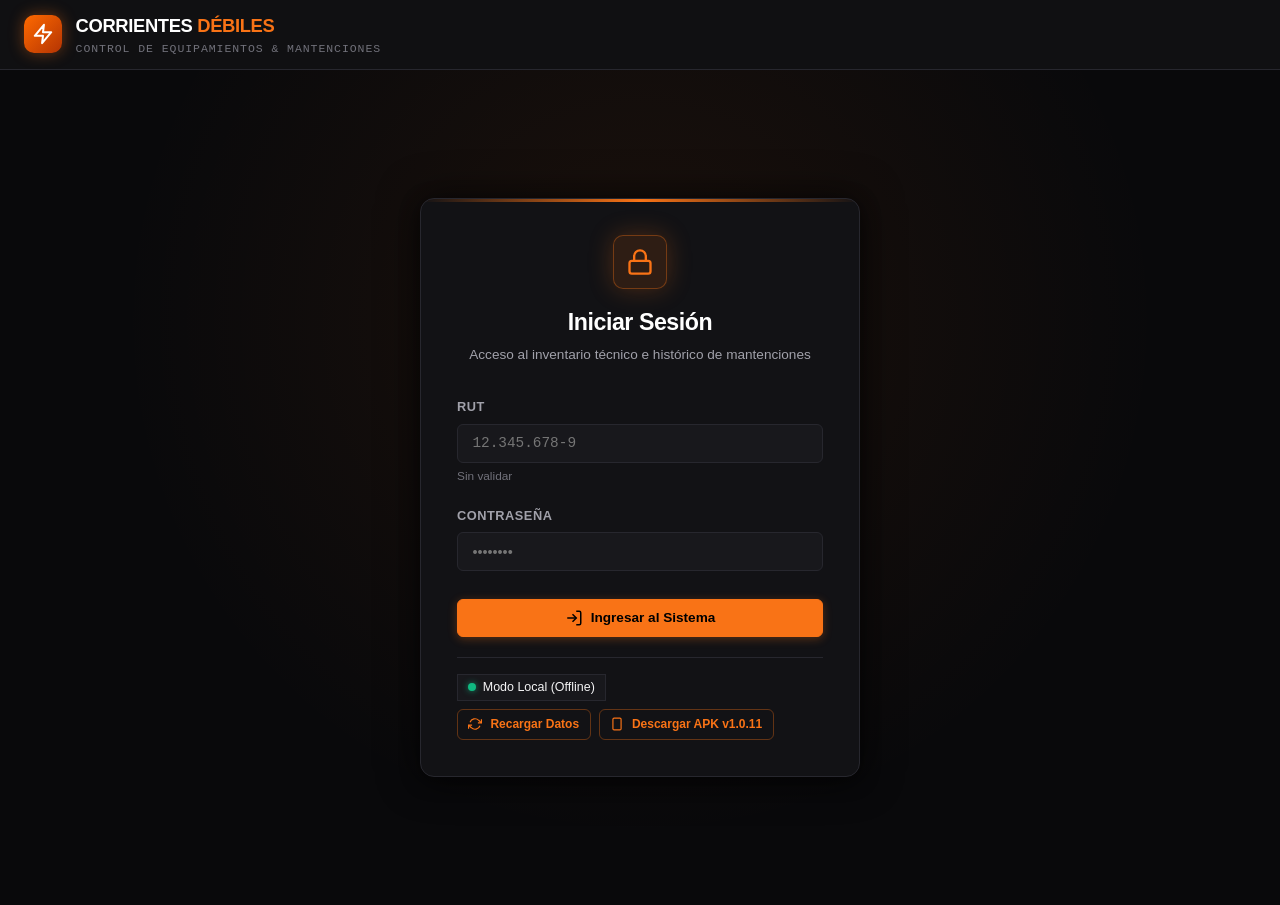
==== commit 5b12afb4: "feat: agrupar botones en menu desplegable en esquina superior derecha (v1.0.11)" ====
--- a/static/index.html
+++ b/static/index.html
@@ -4,7 +4,7 @@
     <meta charset="UTF-8">
     <meta name="viewport" content="width=device-width, initial-scale=1.0">
     <title>Inventario y Mantención | Corrientes Débiles</title>
-    <link rel="stylesheet" href="./css/style.css?v=1.0.10">
+    <link rel="stylesheet" href="./css/style.css?v=1.0.11">
     <link rel="icon" href="data:image/svg+xml,<svg xmlns='http://www.w3.org/2000/svg' viewBox='0 0 24 24' fill='%23f97316'><path d='M13 2L3 14h8v8l10-12h-8V2z'/></svg>">
     <link rel="manifest" href="./manifest.json">
     <meta name="theme-color" content="#f97316">
@@ -130,12 +130,12 @@
                             </svg>
                             Recargar Datos
                         </a>
-                        <a href="/CDmantencion.apk" download="CDmantencion_v1.0.10.apk" class="btn btn-outline-orange" style="font-size: 0.75rem; padding: 0.35rem 0.65rem; text-decoration: none;" title="Descargar APK CDmantencion para Android">
+                        <a href="/CDmantencion.apk" download="CDmantencion_v1.0.11.apk" class="btn btn-outline-orange" style="font-size: 0.75rem; padding: 0.35rem 0.65rem; text-decoration: none;" title="Descargar APK CDmantencion para Android">
                             <svg width="14" height="14" viewBox="0 0 24 24" fill="none" stroke="currentColor" stroke-width="2">
                                 <rect x="5" y="2" width="14" height="20" rx="2" ry="2"></rect>
                                 <line x1="12" y1="18" x2="12.01" y2="18"></line>
                             </svg>
-                            Descargar APK v1.0.10
+                            Descargar APK v1.0.11
                         </a>
                     </div>
                 </div>
@@ -730,13 +730,13 @@
                     <p style="font-size: 0.76rem; color: var(--text-secondary); margin-bottom: 0.75rem; line-height: 1.35;">
                         Descarga la aplicación oficial <strong>CDmantencion</strong> para tu teléfono Android. Se conecta al servidor mantencion.cfelbc.cl y cuenta con soporte 100% offline y escáner de códigos QR.
                     </p>
-                    <a href="/CDmantencion.apk" download="CDmantencion_v1.0.10.apk" class="btn btn-primary" style="width: 100%; justify-content: center; text-decoration: none; padding: 0.6rem;">
+                    <a href="/CDmantencion.apk" download="CDmantencion_v1.0.11.apk" class="btn btn-primary" style="width: 100%; justify-content: center; text-decoration: none; padding: 0.6rem;">
                         <svg width="18" height="18" viewBox="0 0 24 24" fill="none" stroke="currentColor" stroke-width="2">
                             <path d="M21 15v4a2 2 0 0 1-2 2H5a2 2 0 0 1-2-2v-4"></path>
                             <polyline points="7 10 12 15 17 10"></polyline>
                             <line x1="12" y1="15" x2="12" y2="3"></line>
                         </svg>
-                        Descargar APK (CDmantencion_v1.0.10.apk)
+                        Descargar APK (CDmantencion_v1.0.11.apk)
                     </a>
                     <button type="button" class="btn btn-outline-orange" style="width: 100%; justify-content: center; margin-top: 0.5rem; padding: 0.5rem; font-size: 0.78rem;" onclick="app.checkForUpdates(true)">
                         <svg width="15" height="15" viewBox="0 0 24 24" fill="none" stroke="currentColor" stroke-width="2">
@@ -815,8 +815,8 @@
     <script src="./js/jsqr.min.js"></script>
     <script src="./js/qrscanner.js"></script>
     <script src="./js/rut.js"></script>
-    <script>window.APP_VERSION = "1.0.10";</script>
-    <script src="./js/storage.js?v=1.0.10"></script>
-    <script src="./js/app.js?v=1.0.10"></script>
+    <script>window.APP_VERSION = "1.0.11";</script>
+    <script src="./js/storage.js?v=1.0.11"></script>
+    <script src="./js/app.js?v=1.0.11"></script>
 </body>
 </html>
--- a/static/css/style.css
+++ b/static/css/style.css
@@ -147,10 +147,303 @@
     display: flex;
     align-items: center;
     gap: 0.65rem;
-    flex-wrap: wrap;
-}
-
-/* User Pill */
+}
+
+/* ==========================================================================
+   NAVBAR DROPDOWN MENU (ESQUINA SUPERIOR DERECHA)
+   ========================================================================== */
+.nav-dropdown-wrapper {
+    position: relative;
+    display: inline-block;
+}
+
+.nav-dropdown-trigger {
+    display: inline-flex;
+    align-items: center;
+    gap: 0.6rem;
+    background: var(--bg-surface-2);
+    border: 1px solid var(--border-subtle);
+    padding: 0.35rem 0.75rem 0.35rem 0.45rem;
+    border-radius: 9999px;
+    cursor: pointer;
+    color: var(--text-primary);
+    transition: all 0.2s cubic-bezier(0.16, 1, 0.3, 1);
+    font-family: inherit;
+    user-select: none;
+    outline: none;
+}
+
+.nav-dropdown-trigger:hover,
+.nav-dropdown-wrapper.active .nav-dropdown-trigger {
+    background: rgba(249, 115, 22, 0.12);
+    border-color: var(--orange-primary);
+    box-shadow: 0 0 12px rgba(249, 115, 22, 0.25);
+}
+
+.nav-dropdown-trigger:focus-visible {
+    box-shadow: 0 0 0 2px var(--orange-primary);
+}
+
+.nav-trigger-info {
+    display: flex;
+    flex-direction: column;
+    align-items: flex-start;
+    text-align: left;
+    line-height: 1.15;
+}
+
+.nav-trigger-name {
+    font-size: 0.82rem;
+    font-weight: 600;
+    color: #ffffff;
+}
+
+.nav-trigger-role {
+    font-size: 0.66rem;
+    color: var(--orange-primary);
+    font-weight: 700;
+    text-transform: uppercase;
+    letter-spacing: 0.04em;
+}
+
+.nav-chevron-icon {
+    transition: transform 0.22s cubic-bezier(0.16, 1, 0.3, 1);
+    color: var(--text-secondary);
+    margin-left: 0.15rem;
+}
+
+.nav-dropdown-wrapper.active .nav-chevron-icon {
+    transform: rotate(180deg);
+    color: var(--orange-primary);
+}
+
+/* The Dropdown Menu Card */
+.nav-dropdown-menu {
+    position: absolute;
+    top: calc(100% + 8px);
+    right: 0;
+    width: 280px;
+    max-width: 90vw;
+    background: #141419;
+    border: 1px solid rgba(249, 115, 22, 0.28);
+    border-radius: var(--radius-md);
+    box-shadow: 0 18px 45px rgba(0, 0, 0, 0.75), 0 0 0 1px rgba(255, 255, 255, 0.05);
+    padding: 0.5rem;
+    z-index: 1000;
+    opacity: 0;
+    visibility: hidden;
+    transform: translateY(-8px) scale(0.96);
+    transform-origin: top right;
+    transition: opacity 0.2s cubic-bezier(0.16, 1, 0.3, 1),
+                transform 0.2s cubic-bezier(0.16, 1, 0.3, 1),
+                visibility 0.2s;
+    backdrop-filter: blur(16px);
+}
+
+.nav-dropdown-wrapper.active .nav-dropdown-menu {
+    opacity: 1;
+    visibility: visible;
+    transform: translateY(0) scale(1);
+}
+
+/* User header inside dropdown */
+.dropdown-user-header {
+    display: flex;
+    align-items: center;
+    gap: 0.75rem;
+    padding: 0.55rem 0.65rem 0.65rem;
+}
+
+.dropdown-user-avatar {
+    width: 38px;
+    height: 38px;
+    border-radius: 50%;
+    background: linear-gradient(135deg, var(--orange-bright), #b43403);
+    color: #fff;
+    display: flex;
+    align-items: center;
+    justify-content: center;
+    font-weight: 700;
+    font-size: 1.05rem;
+    box-shadow: 0 0 12px rgba(249, 115, 22, 0.4);
+    flex-shrink: 0;
+}
+
+.dropdown-user-meta {
+    overflow: hidden;
+    min-width: 0;
+    flex: 1;
+}
+
+.dropdown-user-name {
+    font-size: 0.88rem;
+    font-weight: 700;
+    color: #ffffff;
+    white-space: nowrap;
+    overflow: hidden;
+    text-overflow: ellipsis;
+    line-height: 1.2;
+}
+
+.dropdown-user-rut {
+    font-size: 0.74rem;
+    font-family: var(--font-mono);
+    color: var(--text-secondary);
+    margin-top: 2px;
+}
+
+.dropdown-user-badge {
+    display: inline-block;
+    font-size: 0.65rem;
+    font-weight: 700;
+    padding: 0.15rem 0.5rem;
+    border-radius: 9999px;
+    text-transform: uppercase;
+    letter-spacing: 0.04em;
+    margin-top: 0.3rem;
+}
+
+.dropdown-user-badge.badge-admin {
+    background: rgba(249, 115, 22, 0.2);
+    color: var(--orange-primary);
+    border: 1px solid rgba(249, 115, 22, 0.4);
+}
+
+.dropdown-user-badge.badge-tech {
+    background: rgba(59, 130, 246, 0.15);
+    color: #60a5fa;
+    border: 1px solid rgba(59, 130, 246, 0.3);
+}
+
+.dropdown-divider {
+    height: 1px;
+    background: rgba(255, 255, 255, 0.08);
+    margin: 0.35rem 0;
+}
+
+/* Dropdown items */
+.dropdown-item {
+    display: flex;
+    align-items: center;
+    gap: 0.75rem;
+    width: 100%;
+    padding: 0.6rem 0.65rem;
+    border-radius: var(--radius-sm);
+    background: transparent;
+    border: none;
+    color: var(--text-primary);
+    text-decoration: none;
+    cursor: pointer;
+    font-family: inherit;
+    text-align: left;
+    transition: all 0.15s ease;
+    box-sizing: border-box;
+}
+
+.dropdown-item:hover,
+.dropdown-item:focus {
+    background: rgba(255, 255, 255, 0.06);
+    color: #ffffff;
+    outline: none;
+}
+
+.dropdown-item-icon {
+    width: 32px;
+    height: 32px;
+    border-radius: var(--radius-sm);
+    background: rgba(255, 255, 255, 0.04);
+    display: flex;
+    align-items: center;
+    justify-content: center;
+    flex-shrink: 0;
+    color: var(--orange-primary);
+    transition: all 0.15s ease;
+}
+
+.dropdown-item:hover .dropdown-item-icon {
+    background: rgba(249, 115, 22, 0.18);
+    color: var(--orange-bright);
+    transform: scale(1.05);
+}
+
+.dropdown-item-content {
+    flex: 1;
+    min-width: 0;
+    display: flex;
+    flex-direction: column;
+}
+
+.dropdown-item-title {
+    font-size: 0.82rem;
+    font-weight: 600;
+    color: #f3f4f6;
+    line-height: 1.2;
+}
+
+.dropdown-item-subtitle {
+    font-size: 0.7rem;
+    color: var(--text-muted);
+    margin-top: 2px;
+    white-space: nowrap;
+    overflow: hidden;
+    text-overflow: ellipsis;
+}
+
+.dropdown-badge-pill {
+    font-size: 0.64rem;
+    font-weight: 700;
+    background: var(--orange-primary);
+    color: #000;
+    padding: 0.1rem 0.45rem;
+    border-radius: 9999px;
+    line-height: 1.2;
+}
+
+.dropdown-badge-mode {
+    font-size: 0.64rem;
+    font-weight: 700;
+    padding: 0.1rem 0.45rem;
+    border-radius: 9999px;
+    line-height: 1.2;
+}
+
+.dropdown-badge-mode.mode-local {
+    background: rgba(148, 163, 184, 0.15);
+    color: #94a3b8;
+    border: 1px solid rgba(148, 163, 184, 0.3);
+}
+
+.dropdown-badge-mode.mode-cloud {
+    background: rgba(16, 185, 129, 0.15);
+    color: #10b981;
+    border: 1px solid rgba(16, 185, 129, 0.3);
+}
+
+/* Danger Item (Logout) */
+.dropdown-item-danger {
+    color: #f87171;
+}
+
+.dropdown-item-danger .dropdown-item-icon {
+    color: #f87171;
+    background: rgba(239, 68, 68, 0.08);
+}
+
+.dropdown-item-danger:hover {
+    background: rgba(239, 68, 68, 0.12);
+    color: #fca5a5;
+}
+
+.dropdown-item-danger:hover .dropdown-item-icon {
+    background: rgba(239, 68, 68, 0.2);
+    color: #ef4444;
+}
+
+.dropdown-item-danger .dropdown-item-title {
+    color: #f87171;
+}
+
+/* User Pill Legacy */
 .user-pill {
     display: flex;
     align-items: center;
@@ -1517,72 +1810,62 @@
     }
 
     .nav-container {
-        flex-direction: column;
-        gap: 0.65rem;
+        flex-direction: row;
+        justify-content: space-between;
+        align-items: center;
+        gap: 0.5rem;
         width: 100%;
         max-width: 100%;
-        align-items: stretch;
     }
 
     .brand-wrapper {
-        width: 100%;
-        max-width: 100%;
+        width: auto;
+        max-width: calc(100% - 140px);
         overflow: hidden;
         justify-content: flex-start;
-        gap: 0.65rem;
+        gap: 0.5rem;
     }
 
     .brand-icon {
-        width: 32px;
-        height: 32px;
+        width: 30px;
+        height: 30px;
         flex-shrink: 0;
     }
 
     .brand-title {
-        font-size: 1.05rem;
+        font-size: 0.95rem;
         white-space: nowrap;
     }
 
     .brand-subtitle {
-        font-size: 0.64rem;
-        letter-spacing: 0.04em;
+        display: none;
     }
 
     .nav-actions {
         display: flex;
-        flex-wrap: wrap;
+        flex-wrap: nowrap;
         gap: 0.45rem;
-        width: 100%;
+        width: auto;
         align-items: center;
-        justify-content: space-between;
-    }
-
-    .nav-actions .btn-outline-orange {
-        flex: 1 1 calc(50% - 0.35rem);
-        min-width: 120px;
-        font-size: 0.75rem;
-        padding: 0.4rem 0.5rem;
-        justify-content: center;
-    }
-
-    .nav-actions .user-pill {
-        flex: 1 1 auto;
-        min-width: 0;
-        max-width: calc(100% - 44px);
-        padding: 0.35rem 0.6rem;
-        font-size: 0.76rem;
-        overflow: hidden;
-    }
-
-    .nav-actions .user-pill > div {
-        overflow: hidden;
-        text-overflow: ellipsis;
-        white-space: nowrap;
-    }
-
-    .nav-actions .btn-icon-only {
-        flex-shrink: 0;
-        padding: 0.4rem;
+        justify-content: flex-end;
+    }
+
+    .nav-trigger-info {
+        display: none;
+    }
+
+    .nav-dropdown-trigger {
+        padding: 0.3rem 0.5rem 0.3rem 0.3rem;
+        gap: 0.35rem;
+    }
+
+    .nav-dropdown-menu {
+        position: fixed;
+        top: 56px;
+        right: 10px;
+        left: auto;
+        width: calc(100vw - 20px);
+        max-width: 300px;
     }
 
     .main-content {
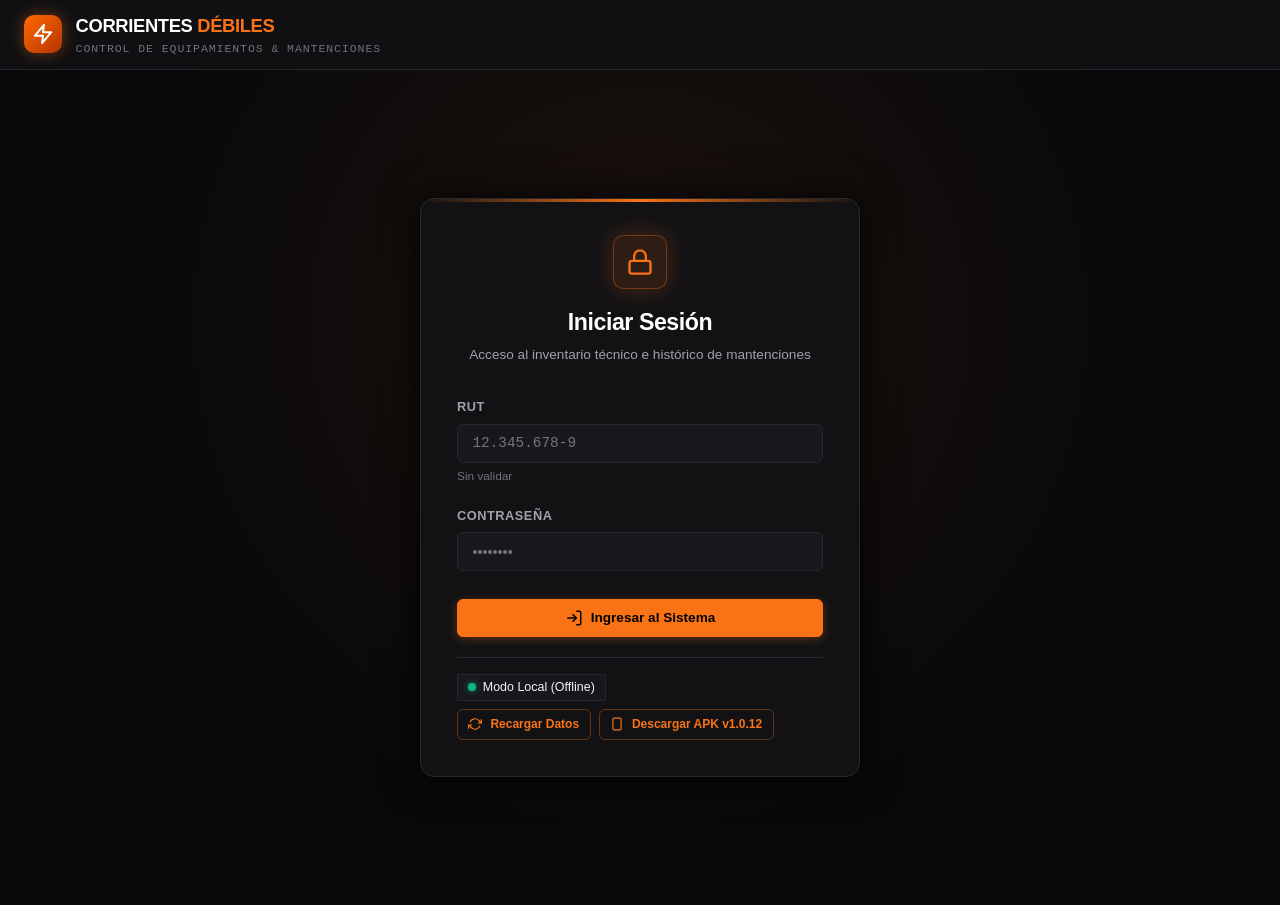
==== commit 9121392c: "feat(qr): camara en maxima resolucion del sensor, enfoque continuo y ruteo directo a fichas v1.0.12" ====
--- a/static/index.html
+++ b/static/index.html
@@ -4,7 +4,7 @@
     <meta charset="UTF-8">
     <meta name="viewport" content="width=device-width, initial-scale=1.0">
     <title>Inventario y Mantención | Corrientes Débiles</title>
-    <link rel="stylesheet" href="./css/style.css?v=1.0.11">
+    <link rel="stylesheet" href="./css/style.css?v=1.0.12">
     <link rel="icon" href="data:image/svg+xml,<svg xmlns='http://www.w3.org/2000/svg' viewBox='0 0 24 24' fill='%23f97316'><path d='M13 2L3 14h8v8l10-12h-8V2z'/></svg>">
     <link rel="manifest" href="./manifest.json">
     <meta name="theme-color" content="#f97316">
@@ -130,12 +130,12 @@
                             </svg>
                             Recargar Datos
                         </a>
-                        <a href="/CDmantencion.apk" download="CDmantencion_v1.0.11.apk" class="btn btn-outline-orange" style="font-size: 0.75rem; padding: 0.35rem 0.65rem; text-decoration: none;" title="Descargar APK CDmantencion para Android">
+                        <a href="/CDmantencion.apk" download="CDmantencion_v1.0.12.apk" class="btn btn-outline-orange" style="font-size: 0.75rem; padding: 0.35rem 0.65rem; text-decoration: none;" title="Descargar APK CDmantencion para Android">
                             <svg width="14" height="14" viewBox="0 0 24 24" fill="none" stroke="currentColor" stroke-width="2">
                                 <rect x="5" y="2" width="14" height="20" rx="2" ry="2"></rect>
                                 <line x1="12" y1="18" x2="12.01" y2="18"></line>
                             </svg>
-                            Descargar APK v1.0.11
+                            Descargar APK v1.0.12
                         </a>
                     </div>
                 </div>
@@ -298,7 +298,13 @@
                     Apunte la cámara al código QR ubicado en el chasis del equipo.
                 </div>
 
-                <div style="display: flex; gap: 0.75rem; justify-content: center; margin-bottom: 1.5rem;">
+                <div style="display: flex; gap: 0.75rem; justify-content: center; margin-bottom: 1.5rem; flex-wrap: wrap;">
+                    <button type="button" id="scanner-torch-btn" class="btn btn-secondary btn-sm" style="display: none;" onclick="app.toggleScannerTorch()">
+                        <svg width="15" height="15" viewBox="0 0 24 24" fill="none" stroke="currentColor" stroke-width="2">
+                            <polygon points="13 2 3 14 12 14 11 22 21 10 12 10 13 2"></polygon>
+                        </svg>
+                        <span id="scanner-torch-text">Linterna</span>
+                    </button>
                     <label class="btn btn-secondary btn-sm" style="cursor: pointer;">
                         <svg width="15" height="15" viewBox="0 0 24 24" fill="none" stroke="currentColor" stroke-width="2">
                             <rect x="3" y="3" width="18" height="18" rx="2" ry="2"></rect>
@@ -316,7 +322,7 @@
                         Acceso Rápido por Código (Simulación / Sin Cámara)
                     </div>
                     <div style="display: flex; gap: 0.5rem; margin-bottom: 0.75rem;">
-                        <input type="text" id="manual-qr-input" class="form-control mono" placeholder="Ej: EQ-CCTV-001">
+                        <input type="text" id="manual-qr-input" class="form-control mono" placeholder="Ej: EQ-UPS-001">
                         <button type="button" class="btn btn-primary btn-sm" onclick="app.handleManualQrSearch()">
                             Buscar
                         </button>
@@ -730,13 +736,13 @@
                     <p style="font-size: 0.76rem; color: var(--text-secondary); margin-bottom: 0.75rem; line-height: 1.35;">
                         Descarga la aplicación oficial <strong>CDmantencion</strong> para tu teléfono Android. Se conecta al servidor mantencion.cfelbc.cl y cuenta con soporte 100% offline y escáner de códigos QR.
                     </p>
-                    <a href="/CDmantencion.apk" download="CDmantencion_v1.0.11.apk" class="btn btn-primary" style="width: 100%; justify-content: center; text-decoration: none; padding: 0.6rem;">
+                    <a href="/CDmantencion.apk" download="CDmantencion_v1.0.12.apk" class="btn btn-primary" style="width: 100%; justify-content: center; text-decoration: none; padding: 0.6rem;">
                         <svg width="18" height="18" viewBox="0 0 24 24" fill="none" stroke="currentColor" stroke-width="2">
                             <path d="M21 15v4a2 2 0 0 1-2 2H5a2 2 0 0 1-2-2v-4"></path>
                             <polyline points="7 10 12 15 17 10"></polyline>
                             <line x1="12" y1="15" x2="12" y2="3"></line>
                         </svg>
-                        Descargar APK (CDmantencion_v1.0.11.apk)
+                        Descargar APK (CDmantencion_v1.0.12.apk)
                     </a>
                     <button type="button" class="btn btn-outline-orange" style="width: 100%; justify-content: center; margin-top: 0.5rem; padding: 0.5rem; font-size: 0.78rem;" onclick="app.checkForUpdates(true)">
                         <svg width="15" height="15" viewBox="0 0 24 24" fill="none" stroke="currentColor" stroke-width="2">
@@ -815,8 +821,8 @@
     <script src="./js/jsqr.min.js"></script>
     <script src="./js/qrscanner.js"></script>
     <script src="./js/rut.js"></script>
-    <script>window.APP_VERSION = "1.0.11";</script>
-    <script src="./js/storage.js?v=1.0.11"></script>
-    <script src="./js/app.js?v=1.0.11"></script>
+    <script>window.APP_VERSION = "1.0.12";</script>
+    <script src="./js/storage.js?v=1.0.12"></script>
+    <script src="./js/app.js?v=1.0.12"></script>
 </body>
 </html>
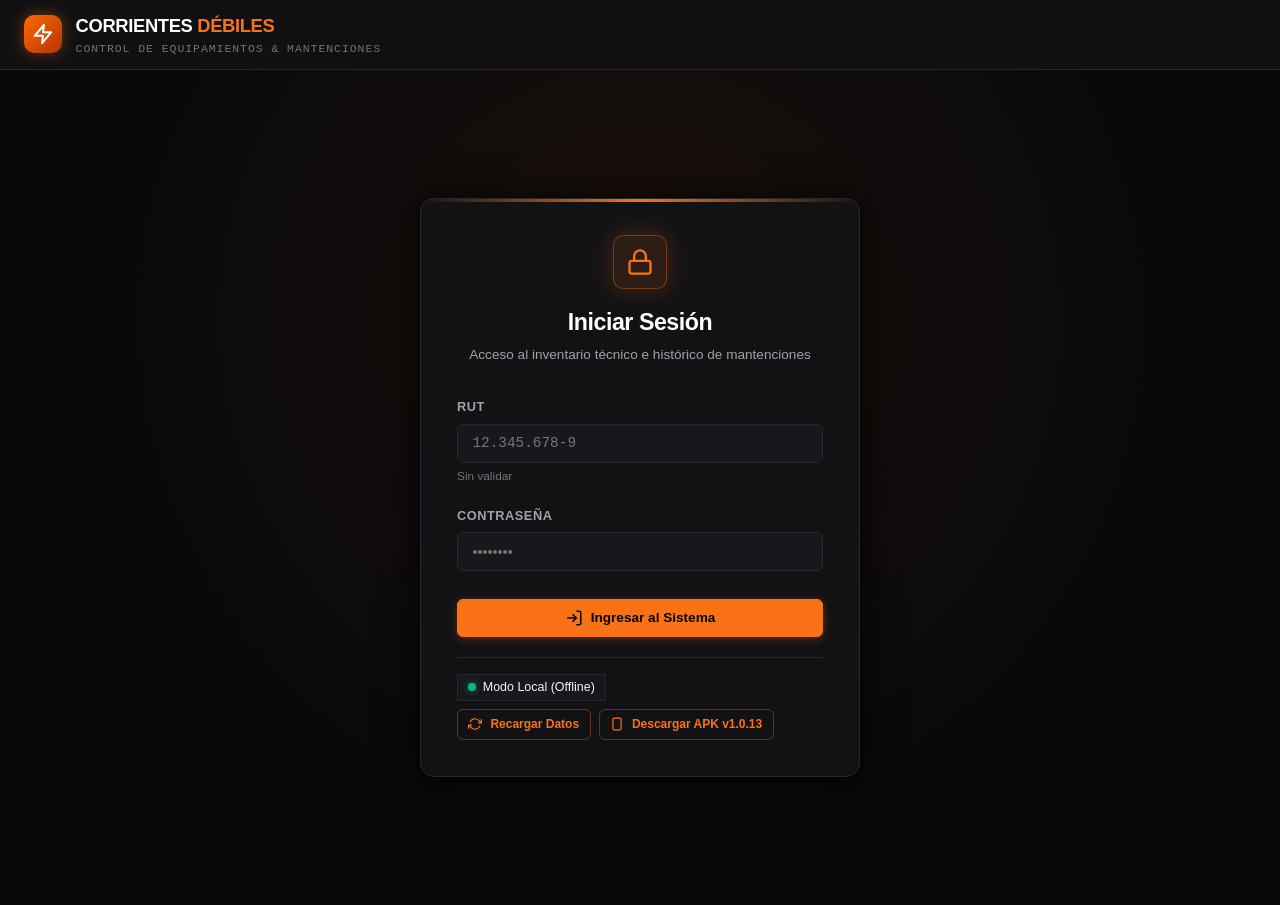
==== commit 0bfea016: "fix(scanner): optimizar escaneo QR con jsQR 480px, prevencion de cuellos de botella y autoenfoque v1" ====
--- a/static/index.html
+++ b/static/index.html
@@ -4,7 +4,7 @@
     <meta charset="UTF-8">
     <meta name="viewport" content="width=device-width, initial-scale=1.0">
     <title>Inventario y Mantención | Corrientes Débiles</title>
-    <link rel="stylesheet" href="./css/style.css?v=1.0.12">
+    <link rel="stylesheet" href="./css/style.css?v=1.0.13">
     <link rel="icon" href="data:image/svg+xml,<svg xmlns='http://www.w3.org/2000/svg' viewBox='0 0 24 24' fill='%23f97316'><path d='M13 2L3 14h8v8l10-12h-8V2z'/></svg>">
     <link rel="manifest" href="./manifest.json">
     <meta name="theme-color" content="#f97316">
@@ -130,12 +130,12 @@
                             </svg>
                             Recargar Datos
                         </a>
-                        <a href="/CDmantencion.apk" download="CDmantencion_v1.0.12.apk" class="btn btn-outline-orange" style="font-size: 0.75rem; padding: 0.35rem 0.65rem; text-decoration: none;" title="Descargar APK CDmantencion para Android">
+                        <a href="/CDmantencion.apk" download="CDmantencion_v1.0.13.apk" class="btn btn-outline-orange" style="font-size: 0.75rem; padding: 0.35rem 0.65rem; text-decoration: none;" title="Descargar APK CDmantencion para Android">
                             <svg width="14" height="14" viewBox="0 0 24 24" fill="none" stroke="currentColor" stroke-width="2">
                                 <rect x="5" y="2" width="14" height="20" rx="2" ry="2"></rect>
                                 <line x1="12" y1="18" x2="12.01" y2="18"></line>
                             </svg>
-                            Descargar APK v1.0.12
+                            Descargar APK v1.0.13
                         </a>
                     </div>
                 </div>
@@ -284,7 +284,7 @@
                     </svg>
                     Escanear Código QR de Equipo
                 </div>
-                <button type="button" class="modal-close-btn" onclick="app.closeModal('qr-scanner-modal')">&times;</button>
+                <button type="button" class="modal-close-btn" onclick="app.closeQrScanner()">&times;</button>
             </div>
             <div class="modal-body">
                 <div class="scanner-viewport-wrapper">
@@ -336,7 +336,7 @@
                 </div>
             </div>
             <div class="modal-footer">
-                <button type="button" class="btn btn-secondary" onclick="app.closeModal('qr-scanner-modal')">Cerrar</button>
+                <button type="button" class="btn btn-secondary" onclick="app.closeQrScanner()">Cerrar</button>
             </div>
         </div>
     </div>
@@ -736,13 +736,13 @@
                     <p style="font-size: 0.76rem; color: var(--text-secondary); margin-bottom: 0.75rem; line-height: 1.35;">
                         Descarga la aplicación oficial <strong>CDmantencion</strong> para tu teléfono Android. Se conecta al servidor mantencion.cfelbc.cl y cuenta con soporte 100% offline y escáner de códigos QR.
                     </p>
-                    <a href="/CDmantencion.apk" download="CDmantencion_v1.0.12.apk" class="btn btn-primary" style="width: 100%; justify-content: center; text-decoration: none; padding: 0.6rem;">
+                    <a href="/CDmantencion.apk" download="CDmantencion_v1.0.13.apk" class="btn btn-primary" style="width: 100%; justify-content: center; text-decoration: none; padding: 0.6rem;">
                         <svg width="18" height="18" viewBox="0 0 24 24" fill="none" stroke="currentColor" stroke-width="2">
                             <path d="M21 15v4a2 2 0 0 1-2 2H5a2 2 0 0 1-2-2v-4"></path>
                             <polyline points="7 10 12 15 17 10"></polyline>
                             <line x1="12" y1="15" x2="12" y2="3"></line>
                         </svg>
-                        Descargar APK (CDmantencion_v1.0.12.apk)
+                        Descargar APK (CDmantencion_v1.0.13.apk)
                     </a>
                     <button type="button" class="btn btn-outline-orange" style="width: 100%; justify-content: center; margin-top: 0.5rem; padding: 0.5rem; font-size: 0.78rem;" onclick="app.checkForUpdates(true)">
                         <svg width="15" height="15" viewBox="0 0 24 24" fill="none" stroke="currentColor" stroke-width="2">
@@ -821,8 +821,8 @@
     <script src="./js/jsqr.min.js"></script>
     <script src="./js/qrscanner.js"></script>
     <script src="./js/rut.js"></script>
-    <script>window.APP_VERSION = "1.0.12";</script>
-    <script src="./js/storage.js?v=1.0.12"></script>
-    <script src="./js/app.js?v=1.0.12"></script>
+    <script>window.APP_VERSION = "1.0.13";</script>
+    <script src="./js/storage.js?v=1.0.13"></script>
+    <script src="./js/app.js?v=1.0.13"></script>
 </body>
 </html>
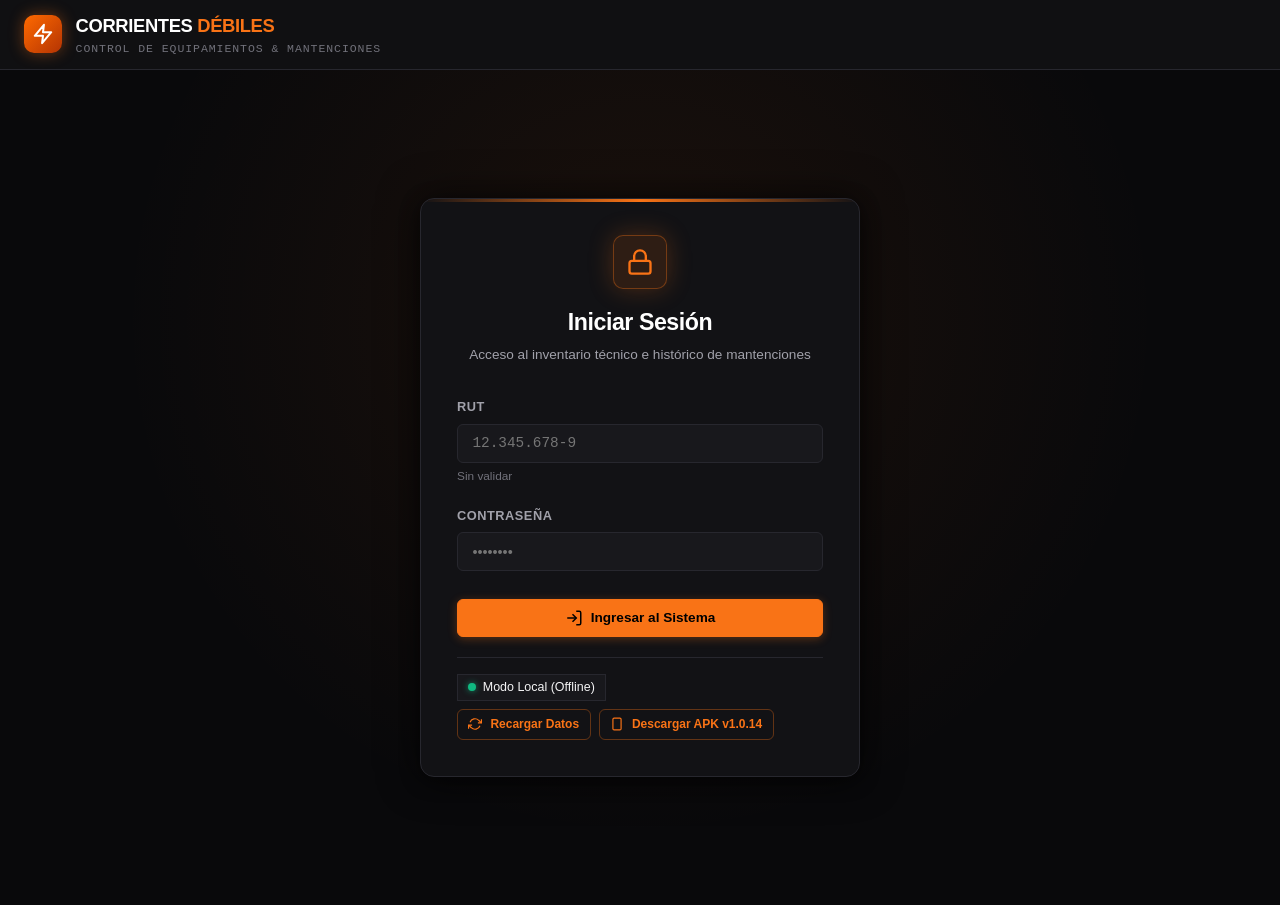
==== commit 05a2c336: "feat(scanner): integracion motor industrial Html5Qrcode ZXing, captura nativa por foto y WebViewAsse" ====
--- a/static/index.html
+++ b/static/index.html
@@ -4,7 +4,7 @@
     <meta charset="UTF-8">
     <meta name="viewport" content="width=device-width, initial-scale=1.0">
     <title>Inventario y Mantención | Corrientes Débiles</title>
-    <link rel="stylesheet" href="./css/style.css?v=1.0.13">
+    <link rel="stylesheet" href="./css/style.css?v=1.0.14">
     <link rel="icon" href="data:image/svg+xml,<svg xmlns='http://www.w3.org/2000/svg' viewBox='0 0 24 24' fill='%23f97316'><path d='M13 2L3 14h8v8l10-12h-8V2z'/></svg>">
     <link rel="manifest" href="./manifest.json">
     <meta name="theme-color" content="#f97316">
@@ -130,12 +130,12 @@
                             </svg>
                             Recargar Datos
                         </a>
-                        <a href="/CDmantencion.apk" download="CDmantencion_v1.0.13.apk" class="btn btn-outline-orange" style="font-size: 0.75rem; padding: 0.35rem 0.65rem; text-decoration: none;" title="Descargar APK CDmantencion para Android">
+                        <a href="/CDmantencion.apk" download="CDmantencion_v1.0.14.apk" class="btn btn-outline-orange" style="font-size: 0.75rem; padding: 0.35rem 0.65rem; text-decoration: none;" title="Descargar APK CDmantencion para Android">
                             <svg width="14" height="14" viewBox="0 0 24 24" fill="none" stroke="currentColor" stroke-width="2">
                                 <rect x="5" y="2" width="14" height="20" rx="2" ry="2"></rect>
                                 <line x1="12" y1="18" x2="12.01" y2="18"></line>
                             </svg>
-                            Descargar APK v1.0.13
+                            Descargar APK v1.0.14
                         </a>
                     </div>
                 </div>
@@ -288,30 +288,41 @@
             </div>
             <div class="modal-body">
                 <div class="scanner-viewport-wrapper">
-                    <video id="scanner-video" class="scanner-video" playsinline></video>
-                    <div class="scanner-overlay">
+                    <div id="qr-reader" class="scanner-qr-reader"></div>
+                    <video id="scanner-video" class="scanner-video" playsinline style="display: none;"></video>
+                    <div class="scanner-overlay" id="scanner-reticle-overlay">
                         <div class="scanner-reticle"></div>
                     </div>
                 </div>
 
-                <div id="camera-status-msg" style="text-align: center; font-size: 0.8rem; color: var(--text-muted); margin-bottom: 1rem;">
+                <div id="camera-status-msg" style="text-align: center; font-size: 0.82rem; color: var(--text-muted); margin-bottom: 1rem;">
                     Apunte la cámara al código QR ubicado en el chasis del equipo.
                 </div>
 
-                <div style="display: flex; gap: 0.75rem; justify-content: center; margin-bottom: 1.5rem; flex-wrap: wrap;">
+                <div style="display: flex; gap: 0.6rem; justify-content: center; margin-bottom: 1.25rem; flex-wrap: wrap;">
+                    <label class="btn btn-primary btn-sm" style="cursor: pointer; font-weight: 600;" title="Abrir cámara del teléfono para capturar una foto nítida de la etiqueta">
+                        <svg width="15" height="15" viewBox="0 0 24 24" fill="none" stroke="currentColor" stroke-width="2.2">
+                            <path d="M23 19a2 2 0 0 1-2 2H3a2 2 0 0 1-2-2V8a2 2 0 0 1 2-2h4l2-3h6l2 3h4a2 2 0 0 1 2 2z"></path>
+                            <circle cx="12" cy="13" r="4"></circle>
+                        </svg>
+                        Tomar Foto con Cámara
+                        <input type="file" id="scanner-camera-input" accept="image/*" capture="environment" style="display: none;">
+                    </label>
+
                     <button type="button" id="scanner-torch-btn" class="btn btn-secondary btn-sm" style="display: none;" onclick="app.toggleScannerTorch()">
                         <svg width="15" height="15" viewBox="0 0 24 24" fill="none" stroke="currentColor" stroke-width="2">
                             <polygon points="13 2 3 14 12 14 11 22 21 10 12 10 13 2"></polygon>
                         </svg>
                         <span id="scanner-torch-text">Linterna</span>
                     </button>
+
                     <label class="btn btn-secondary btn-sm" style="cursor: pointer;">
                         <svg width="15" height="15" viewBox="0 0 24 24" fill="none" stroke="currentColor" stroke-width="2">
                             <rect x="3" y="3" width="18" height="18" rx="2" ry="2"></rect>
                             <circle cx="8.5" cy="8.5" r="1.5"></circle>
                             <polyline points="21 15 16 10 5 21"></polyline>
                         </svg>
-                        Cargar Foto / Imagen
+                        Galería
                         <input type="file" id="scanner-file-input" accept="image/*" style="display: none;">
                     </label>
                 </div>
@@ -736,13 +747,13 @@
                     <p style="font-size: 0.76rem; color: var(--text-secondary); margin-bottom: 0.75rem; line-height: 1.35;">
                         Descarga la aplicación oficial <strong>CDmantencion</strong> para tu teléfono Android. Se conecta al servidor mantencion.cfelbc.cl y cuenta con soporte 100% offline y escáner de códigos QR.
                     </p>
-                    <a href="/CDmantencion.apk" download="CDmantencion_v1.0.13.apk" class="btn btn-primary" style="width: 100%; justify-content: center; text-decoration: none; padding: 0.6rem;">
+                    <a href="/CDmantencion.apk" download="CDmantencion_v1.0.14.apk" class="btn btn-primary" style="width: 100%; justify-content: center; text-decoration: none; padding: 0.6rem;">
                         <svg width="18" height="18" viewBox="0 0 24 24" fill="none" stroke="currentColor" stroke-width="2">
                             <path d="M21 15v4a2 2 0 0 1-2 2H5a2 2 0 0 1-2-2v-4"></path>
                             <polyline points="7 10 12 15 17 10"></polyline>
                             <line x1="12" y1="15" x2="12" y2="3"></line>
                         </svg>
-                        Descargar APK (CDmantencion_v1.0.13.apk)
+                        Descargar APK (CDmantencion_v1.0.14.apk)
                     </a>
                     <button type="button" class="btn btn-outline-orange" style="width: 100%; justify-content: center; margin-top: 0.5rem; padding: 0.5rem; font-size: 0.78rem;" onclick="app.checkForUpdates(true)">
                         <svg width="15" height="15" viewBox="0 0 24 24" fill="none" stroke="currentColor" stroke-width="2">
@@ -818,11 +829,12 @@
 
     <!-- JAVASCRIPT ASSETS -->
     <script src="./js/qrcode.min.js"></script>
+    <script src="./js/html5-qrcode.min.js"></script>
     <script src="./js/jsqr.min.js"></script>
     <script src="./js/qrscanner.js"></script>
     <script src="./js/rut.js"></script>
-    <script>window.APP_VERSION = "1.0.13";</script>
-    <script src="./js/storage.js?v=1.0.13"></script>
-    <script src="./js/app.js?v=1.0.13"></script>
+    <script>window.APP_VERSION = "1.0.14";</script>
+    <script src="./js/storage.js?v=1.0.14"></script>
+    <script src="./js/app.js?v=1.0.14"></script>
 </body>
 </html>
--- a/static/css/style.css
+++ b/static/css/style.css
@@ -1411,6 +1411,26 @@
     border: 2px solid var(--border-accent);
 }
 
+.scanner-qr-reader {
+    width: 100% !important;
+    height: 100% !important;
+    position: relative;
+    overflow: hidden;
+    border: none !important;
+}
+
+.scanner-qr-reader video {
+    width: 100% !important;
+    height: 100% !important;
+    object-fit: cover !important;
+}
+
+#qr-reader__dashboard,
+#qr-reader__status_span,
+#qr-reader__header_message {
+    display: none !important;
+}
+
 .scanner-video {
     width: 100%;
     height: 100%;
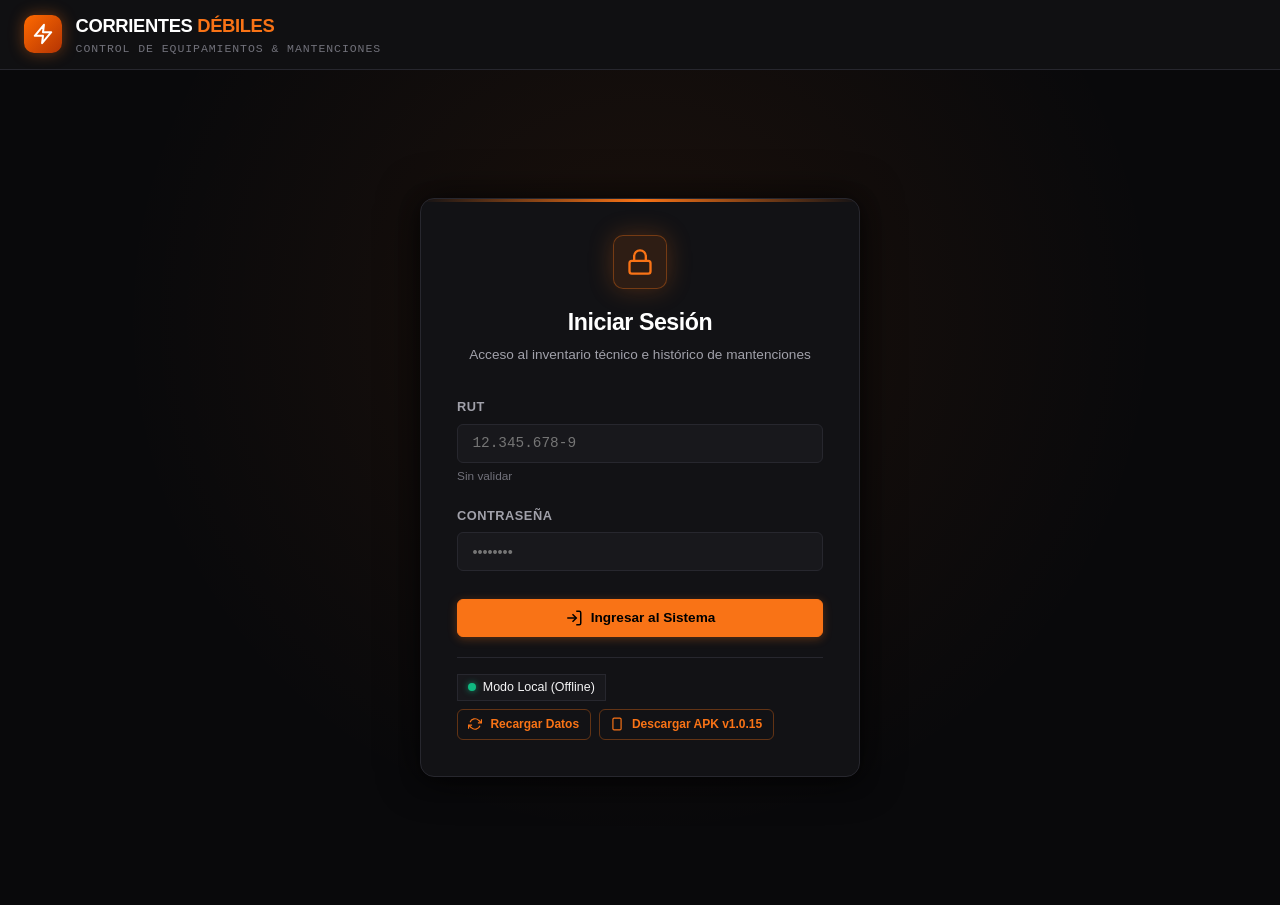
==== commit 8d4ba076: "fix(scanner): resolucion inteligente multiformato de codigos QR, asociacion directa y persistencia v" ====
--- a/static/index.html
+++ b/static/index.html
@@ -4,7 +4,7 @@
     <meta charset="UTF-8">
     <meta name="viewport" content="width=device-width, initial-scale=1.0">
     <title>Inventario y Mantención | Corrientes Débiles</title>
-    <link rel="stylesheet" href="./css/style.css?v=1.0.14">
+    <link rel="stylesheet" href="./css/style.css?v=1.0.15">
     <link rel="icon" href="data:image/svg+xml,<svg xmlns='http://www.w3.org/2000/svg' viewBox='0 0 24 24' fill='%23f97316'><path d='M13 2L3 14h8v8l10-12h-8V2z'/></svg>">
     <link rel="manifest" href="./manifest.json">
     <meta name="theme-color" content="#f97316">
@@ -130,12 +130,12 @@
                             </svg>
                             Recargar Datos
                         </a>
-                        <a href="/CDmantencion.apk" download="CDmantencion_v1.0.14.apk" class="btn btn-outline-orange" style="font-size: 0.75rem; padding: 0.35rem 0.65rem; text-decoration: none;" title="Descargar APK CDmantencion para Android">
+                        <a href="/CDmantencion.apk" download="CDmantencion_v1.0.15.apk" class="btn btn-outline-orange" style="font-size: 0.75rem; padding: 0.35rem 0.65rem; text-decoration: none;" title="Descargar APK CDmantencion para Android">
                             <svg width="14" height="14" viewBox="0 0 24 24" fill="none" stroke="currentColor" stroke-width="2">
                                 <rect x="5" y="2" width="14" height="20" rx="2" ry="2"></rect>
                                 <line x1="12" y1="18" x2="12.01" y2="18"></line>
                             </svg>
-                            Descargar APK v1.0.14
+                            Descargar APK v1.0.15
                         </a>
                     </div>
                 </div>
@@ -353,6 +353,88 @@
     </div>
 
     <!-- =======================================================================
+         MODAL 1.5: RESULTADO DE ESCANEO / VINCULACIÓN DIRECTA
+         ======================================================================= -->
+    <div class="modal-backdrop" id="qr-unknown-modal">
+        <div class="modal-dialog" style="max-width: 520px;">
+            <div class="modal-header">
+                <div class="modal-title" style="display: flex; align-items: center; gap: 0.5rem;">
+                    <svg width="20" height="20" viewBox="0 0 24 24" fill="none" stroke="var(--orange-primary)" stroke-width="2">
+                        <circle cx="12" cy="12" r="10"></circle>
+                        <line x1="12" y1="8" x2="12" y2="12"></line>
+                        <line x1="12" y1="16" x2="12.01" y2="16"></line>
+                    </svg>
+                    Código Escaneado no Vinculado
+                </div>
+                <button type="button" class="modal-close-btn" onclick="app.closeModal('qr-unknown-modal')">&times;</button>
+            </div>
+            <div class="modal-body" style="padding: 1.25rem;">
+                <div style="background: rgba(249, 115, 22, 0.08); border: 1px solid rgba(249, 115, 22, 0.25); border-radius: 8px; padding: 1rem; margin-bottom: 1.25rem; text-align: center;">
+                    <div style="font-size: 0.8rem; text-transform: uppercase; letter-spacing: 0.05em; color: var(--text-muted); margin-bottom: 0.35rem;">
+                        Texto decodificado de la cámara:
+                    </div>
+                    <div id="unknown-qr-display" class="mono" style="font-size: 1.2rem; font-weight: 700; color: var(--orange-primary); word-break: break-all;">
+                        ---
+                    </div>
+                </div>
+
+                <p style="font-size: 0.88rem; color: var(--text-secondary); margin-bottom: 1.25rem;">
+                    La cámara leyó este código exitosamente, pero aún no coincide con los identificadores por defecto. Puedes vincularlo directamente a un equipo del inventario o registrar uno nuevo:
+                </p>
+
+                <!-- Opción 1: Asociar a un equipo existente -->
+                <div style="background: var(--bg-surface-2); border: 1px solid var(--border-subtle); border-radius: 8px; padding: 1rem; margin-bottom: 1rem;">
+                    <label class="form-label" for="unknown-qr-target-equipo" style="font-weight: 600; margin-bottom: 0.5rem; color: #fff;">
+                        1. Vincular a un equipo existente del listado:
+                    </label>
+                    <select id="unknown-qr-target-equipo" class="form-control" style="margin-bottom: 0.75rem;">
+                        <option value="">Seleccione un equipo...</option>
+                    </select>
+
+                    <div style="display: flex; gap: 1rem; margin-bottom: 0.85rem; font-size: 0.85rem;">
+                        <label style="display: flex; align-items: center; gap: 0.4rem; cursor: pointer; color: var(--text-secondary);">
+                            <input type="radio" name="unknown-qr-field" value="codigo_qr" checked>
+                            <span>Como Código QR principal</span>
+                        </label>
+                        <label style="display: flex; align-items: center; gap: 0.4rem; cursor: pointer; color: var(--text-secondary);">
+                            <input type="radio" name="unknown-qr-field" value="numero_serie">
+                            <span>Como N° de Serie</span>
+                        </label>
+                    </div>
+
+                    <button type="button" class="btn btn-primary" style="width: 100%; justify-content: center;" onclick="app.associateScannedCodeToEquipo()">
+                        <svg width="16" height="16" viewBox="0 0 24 24" fill="none" stroke="currentColor" stroke-width="2">
+                            <path d="M10 13a5 5 0 0 0 7.54.54l3-3a5 5 0 0 0-7.07-7.07l-1.72 1.71"></path>
+                            <path d="M14 11a5 5 0 0 0-7.54-.54l-3 3a5 5 0 0 0 7.07 7.07l1.71-1.71"></path>
+                        </svg>
+                        Asociar este Código al Equipo Seleccionado
+                    </button>
+                </div>
+
+                <!-- Opción 2: Crear nuevo equipo con este código -->
+                <div style="background: var(--bg-surface-2); border: 1px solid var(--border-subtle); border-radius: 8px; padding: 1rem;">
+                    <div style="font-size: 0.88rem; font-weight: 600; margin-bottom: 0.5rem; color: #fff;">
+                        2. ¿Deseas registrar un nuevo equipamiento?
+                    </div>
+                    <button type="button" class="btn btn-secondary" style="width: 100%; justify-content: center;" onclick="app.openNewEquipoWithScannedCode()">
+                        <svg width="16" height="16" viewBox="0 0 24 24" fill="none" stroke="currentColor" stroke-width="2">
+                            <line x1="12" y1="5" x2="12" y2="19"></line>
+                            <line x1="5" y1="12" x2="19" y2="12"></line>
+                        </svg>
+                        Registrar como Nuevo Equipo con este Código
+                    </button>
+                </div>
+            </div>
+            <div class="modal-footer">
+                <button type="button" class="btn btn-secondary" onclick="app.closeModal('qr-unknown-modal')">Cerrar</button>
+                <button type="button" class="btn btn-secondary" onclick="app.closeModal('qr-unknown-modal'); app.openQrScanner();">
+                    Escanear Otro Código
+                </button>
+            </div>
+        </div>
+    </div>
+
+    <!-- =======================================================================
          MODAL 2: VER / IMPRIMIR CÓDIGO QR Y ETIQUETA
          ======================================================================= -->
     <div class="modal-backdrop" id="qr-view-modal">
@@ -433,6 +515,16 @@
                         <div class="form-group">
                             <label class="form-label" for="form-modelo">Modelo *</label>
                             <input type="text" id="form-modelo" class="form-control" placeholder="Ej: DH-SD49425XB-HNR" required>
+                        </div>
+
+                        <div class="form-group">
+                            <label class="form-label" for="form-codigo-qr">Código QR / Identificador</label>
+                            <input type="text" id="form-codigo-qr" class="form-control mono" placeholder="Auto o ej: EQ-UPS-055">
+                        </div>
+
+                        <div class="form-group">
+                            <label class="form-label" for="form-numero-serie">N° de Serie (Fabricante)</label>
+                            <input type="text" id="form-numero-serie" class="form-control mono" placeholder="Ej: 1905P0852003">
                         </div>
 
                         <div class="form-group">
@@ -747,13 +839,13 @@
                     <p style="font-size: 0.76rem; color: var(--text-secondary); margin-bottom: 0.75rem; line-height: 1.35;">
                         Descarga la aplicación oficial <strong>CDmantencion</strong> para tu teléfono Android. Se conecta al servidor mantencion.cfelbc.cl y cuenta con soporte 100% offline y escáner de códigos QR.
                     </p>
-                    <a href="/CDmantencion.apk" download="CDmantencion_v1.0.14.apk" class="btn btn-primary" style="width: 100%; justify-content: center; text-decoration: none; padding: 0.6rem;">
+                    <a href="/CDmantencion.apk" download="CDmantencion_v1.0.15.apk" class="btn btn-primary" style="width: 100%; justify-content: center; text-decoration: none; padding: 0.6rem;">
                         <svg width="18" height="18" viewBox="0 0 24 24" fill="none" stroke="currentColor" stroke-width="2">
                             <path d="M21 15v4a2 2 0 0 1-2 2H5a2 2 0 0 1-2-2v-4"></path>
                             <polyline points="7 10 12 15 17 10"></polyline>
                             <line x1="12" y1="15" x2="12" y2="3"></line>
                         </svg>
-                        Descargar APK (CDmantencion_v1.0.14.apk)
+                        Descargar APK (CDmantencion_v1.0.15.apk)
                     </a>
                     <button type="button" class="btn btn-outline-orange" style="width: 100%; justify-content: center; margin-top: 0.5rem; padding: 0.5rem; font-size: 0.78rem;" onclick="app.checkForUpdates(true)">
                         <svg width="15" height="15" viewBox="0 0 24 24" fill="none" stroke="currentColor" stroke-width="2">
@@ -833,8 +925,8 @@
     <script src="./js/jsqr.min.js"></script>
     <script src="./js/qrscanner.js"></script>
     <script src="./js/rut.js"></script>
-    <script>window.APP_VERSION = "1.0.14";</script>
-    <script src="./js/storage.js?v=1.0.14"></script>
-    <script src="./js/app.js?v=1.0.14"></script>
+    <script>window.APP_VERSION = "1.0.15";</script>
+    <script src="./js/storage.js?v=1.0.15"></script>
+    <script src="./js/app.js?v=1.0.15"></script>
 </body>
 </html>
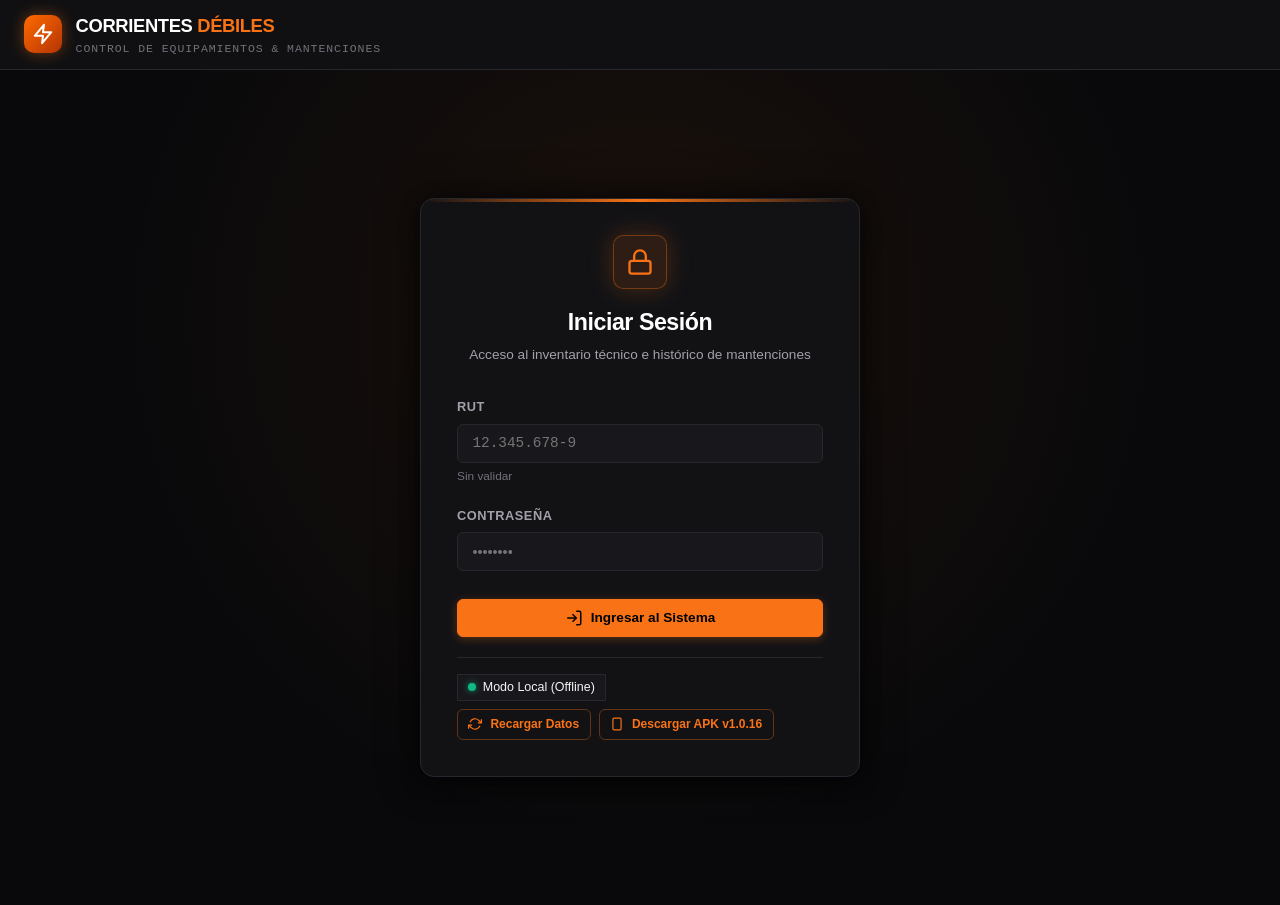
==== commit be98bc0e: "fix(qr): reemplazo por generador qr estandar compatible universal con camara movil y quiet zone v1.0" ====
--- a/static/index.html
+++ b/static/index.html
@@ -4,7 +4,7 @@
     <meta charset="UTF-8">
     <meta name="viewport" content="width=device-width, initial-scale=1.0">
     <title>Inventario y Mantención | Corrientes Débiles</title>
-    <link rel="stylesheet" href="./css/style.css?v=1.0.15">
+    <link rel="stylesheet" href="./css/style.css?v=1.0.16">
     <link rel="icon" href="data:image/svg+xml,<svg xmlns='http://www.w3.org/2000/svg' viewBox='0 0 24 24' fill='%23f97316'><path d='M13 2L3 14h8v8l10-12h-8V2z'/></svg>">
     <link rel="manifest" href="./manifest.json">
     <meta name="theme-color" content="#f97316">
@@ -130,12 +130,12 @@
                             </svg>
                             Recargar Datos
                         </a>
-                        <a href="/CDmantencion.apk" download="CDmantencion_v1.0.15.apk" class="btn btn-outline-orange" style="font-size: 0.75rem; padding: 0.35rem 0.65rem; text-decoration: none;" title="Descargar APK CDmantencion para Android">
+                        <a href="/CDmantencion.apk" download="CDmantencion_v1.0.16.apk" class="btn btn-outline-orange" style="font-size: 0.75rem; padding: 0.35rem 0.65rem; text-decoration: none;" title="Descargar APK CDmantencion para Android">
                             <svg width="14" height="14" viewBox="0 0 24 24" fill="none" stroke="currentColor" stroke-width="2">
                                 <rect x="5" y="2" width="14" height="20" rx="2" ry="2"></rect>
                                 <line x1="12" y1="18" x2="12.01" y2="18"></line>
                             </svg>
-                            Descargar APK v1.0.15
+                            Descargar APK v1.0.16
                         </a>
                     </div>
                 </div>
@@ -453,8 +453,16 @@
                     <div class="sticker-title" id="qr-modal-title">Nombre Equipo</div>
                 </div>
             </div>
-            <div class="modal-footer">
+            <div class="modal-footer" style="display: flex; flex-wrap: wrap; gap: 0.5rem; justify-content: flex-end;">
                 <button type="button" class="btn btn-secondary" onclick="app.closeModal('qr-view-modal')">Cerrar</button>
+                <button type="button" class="btn btn-secondary" onclick="app.downloadQrImage()" title="Descargar imagen en alta calidad PNG">
+                    <svg width="16" height="16" viewBox="0 0 24 24" fill="none" stroke="currentColor" stroke-width="2">
+                        <path d="M21 15v4a2 2 0 0 1-2 2H5a2 2 0 0 1-2-2v-4"></path>
+                        <polyline points="7 10 12 15 17 10"></polyline>
+                        <line x1="12" y1="15" x2="12" y2="3"></line>
+                    </svg>
+                    Descargar PNG
+                </button>
                 <button type="button" class="btn btn-primary" onclick="app.printQrCard()">
                     <svg width="16" height="16" viewBox="0 0 24 24" fill="none" stroke="currentColor" stroke-width="2">
                         <polyline points="6 9 6 2 18 2 18 9"></polyline>
@@ -839,13 +847,13 @@
                     <p style="font-size: 0.76rem; color: var(--text-secondary); margin-bottom: 0.75rem; line-height: 1.35;">
                         Descarga la aplicación oficial <strong>CDmantencion</strong> para tu teléfono Android. Se conecta al servidor mantencion.cfelbc.cl y cuenta con soporte 100% offline y escáner de códigos QR.
                     </p>
-                    <a href="/CDmantencion.apk" download="CDmantencion_v1.0.15.apk" class="btn btn-primary" style="width: 100%; justify-content: center; text-decoration: none; padding: 0.6rem;">
+                    <a href="/CDmantencion.apk" download="CDmantencion_v1.0.16.apk" class="btn btn-primary" style="width: 100%; justify-content: center; text-decoration: none; padding: 0.6rem;">
                         <svg width="18" height="18" viewBox="0 0 24 24" fill="none" stroke="currentColor" stroke-width="2">
                             <path d="M21 15v4a2 2 0 0 1-2 2H5a2 2 0 0 1-2-2v-4"></path>
                             <polyline points="7 10 12 15 17 10"></polyline>
                             <line x1="12" y1="15" x2="12" y2="3"></line>
                         </svg>
-                        Descargar APK (CDmantencion_v1.0.15.apk)
+                        Descargar APK (CDmantencion_v1.0.16.apk)
                     </a>
                     <button type="button" class="btn btn-outline-orange" style="width: 100%; justify-content: center; margin-top: 0.5rem; padding: 0.5rem; font-size: 0.78rem;" onclick="app.checkForUpdates(true)">
                         <svg width="15" height="15" viewBox="0 0 24 24" fill="none" stroke="currentColor" stroke-width="2">
@@ -925,8 +933,8 @@
     <script src="./js/jsqr.min.js"></script>
     <script src="./js/qrscanner.js"></script>
     <script src="./js/rut.js"></script>
-    <script>window.APP_VERSION = "1.0.15";</script>
-    <script src="./js/storage.js?v=1.0.15"></script>
-    <script src="./js/app.js?v=1.0.15"></script>
+    <script>window.APP_VERSION = "1.0.16";</script>
+    <script src="./js/storage.js?v=1.0.16"></script>
+    <script src="./js/app.js?v=1.0.16"></script>
 </body>
 </html>
--- a/static/css/style.css
+++ b/static/css/style.css
@@ -1499,18 +1499,19 @@
     justify-content: center;
     align-items: center;
     background: #ffffff;
-    padding: 0.35rem;
+    padding: 0.85rem;
     border: 1px solid #cbd5e1;
-    border-radius: 6px;
-    margin-bottom: 0.55rem;
+    border-radius: 8px;
+    margin-bottom: 0.65rem;
     width: auto;
 }
 
 .qr-sticker .qr-canvas-holder img,
 .qr-sticker .qr-canvas-holder canvas {
     display: block;
-    width: 175px !important;
-    height: 175px !important;
+    width: 200px !important;
+    height: 200px !important;
+    max-width: 100%;
 }
 
 .qr-sticker .sticker-code {
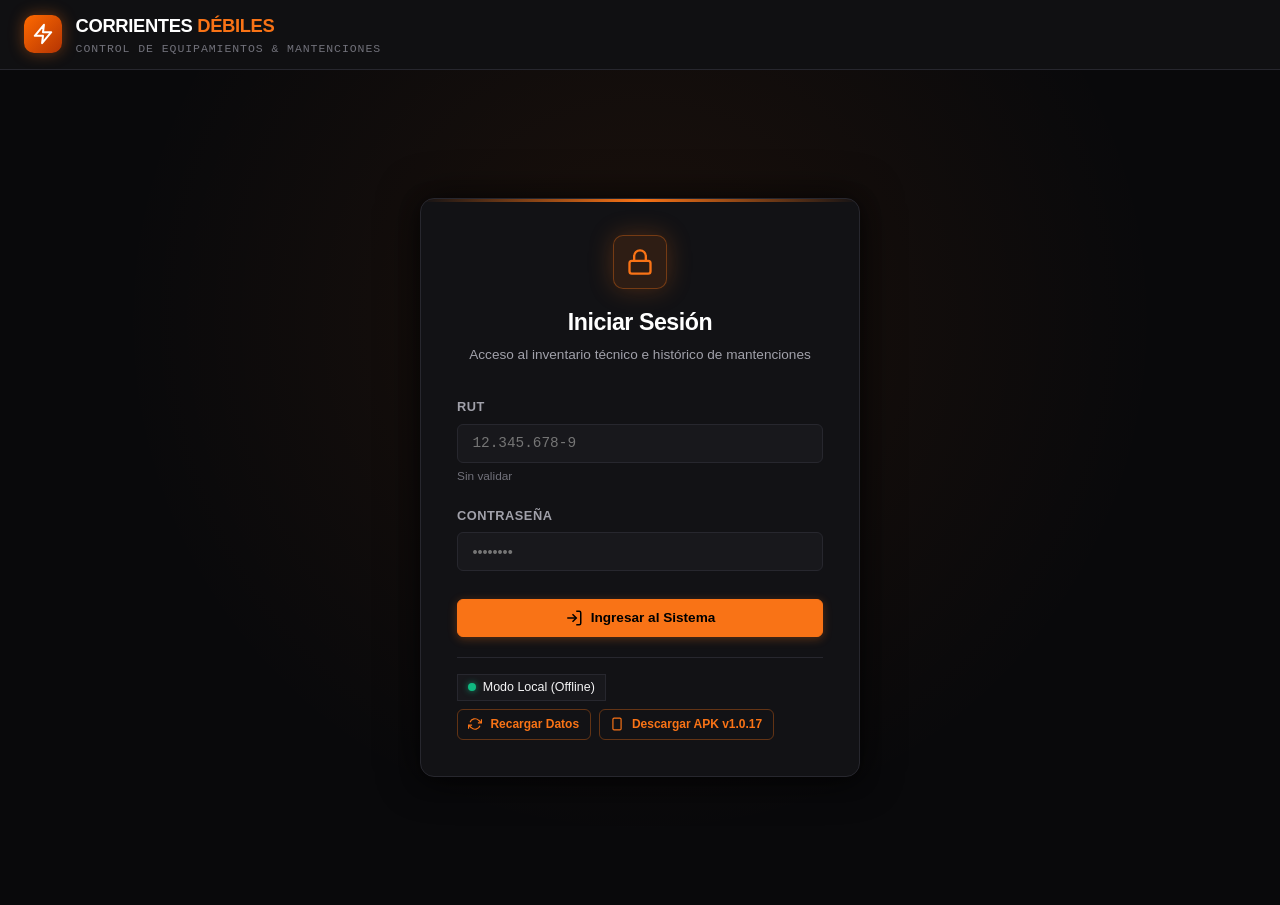
==== commit f344e6a9: "feat(apk): habilitar descarga de imagenes QR de equipos a Galeria en Android v1.0.17" ====
--- a/static/index.html
+++ b/static/index.html
@@ -4,7 +4,7 @@
     <meta charset="UTF-8">
     <meta name="viewport" content="width=device-width, initial-scale=1.0">
     <title>Inventario y Mantención | Corrientes Débiles</title>
-    <link rel="stylesheet" href="./css/style.css?v=1.0.16">
+    <link rel="stylesheet" href="./css/style.css?v=1.0.17">
     <link rel="icon" href="data:image/svg+xml,<svg xmlns='http://www.w3.org/2000/svg' viewBox='0 0 24 24' fill='%23f97316'><path d='M13 2L3 14h8v8l10-12h-8V2z'/></svg>">
     <link rel="manifest" href="./manifest.json">
     <meta name="theme-color" content="#f97316">
@@ -130,12 +130,12 @@
                             </svg>
                             Recargar Datos
                         </a>
-                        <a href="/CDmantencion.apk" download="CDmantencion_v1.0.16.apk" class="btn btn-outline-orange" style="font-size: 0.75rem; padding: 0.35rem 0.65rem; text-decoration: none;" title="Descargar APK CDmantencion para Android">
+                        <a href="/CDmantencion.apk" download="CDmantencion_v1.0.17.apk" class="btn btn-outline-orange" style="font-size: 0.75rem; padding: 0.35rem 0.65rem; text-decoration: none;" title="Descargar APK CDmantencion para Android">
                             <svg width="14" height="14" viewBox="0 0 24 24" fill="none" stroke="currentColor" stroke-width="2">
                                 <rect x="5" y="2" width="14" height="20" rx="2" ry="2"></rect>
                                 <line x1="12" y1="18" x2="12.01" y2="18"></line>
                             </svg>
-                            Descargar APK v1.0.16
+                            Descargar APK v1.0.17
                         </a>
                     </div>
                 </div>
@@ -455,13 +455,13 @@
             </div>
             <div class="modal-footer" style="display: flex; flex-wrap: wrap; gap: 0.5rem; justify-content: flex-end;">
                 <button type="button" class="btn btn-secondary" onclick="app.closeModal('qr-view-modal')">Cerrar</button>
-                <button type="button" class="btn btn-secondary" onclick="app.downloadQrImage()" title="Descargar imagen en alta calidad PNG">
+                <button type="button" class="btn btn-secondary" onclick="app.downloadQrImage()" title="Descargar imagen QR en alta calidad PNG a Galería">
                     <svg width="16" height="16" viewBox="0 0 24 24" fill="none" stroke="currentColor" stroke-width="2">
                         <path d="M21 15v4a2 2 0 0 1-2 2H5a2 2 0 0 1-2-2v-4"></path>
                         <polyline points="7 10 12 15 17 10"></polyline>
                         <line x1="12" y1="15" x2="12" y2="3"></line>
                     </svg>
-                    Descargar PNG
+                    Descargar QR (Galería)
                 </button>
                 <button type="button" class="btn btn-primary" onclick="app.printQrCard()">
                     <svg width="16" height="16" viewBox="0 0 24 24" fill="none" stroke="currentColor" stroke-width="2">
@@ -847,13 +847,13 @@
                     <p style="font-size: 0.76rem; color: var(--text-secondary); margin-bottom: 0.75rem; line-height: 1.35;">
                         Descarga la aplicación oficial <strong>CDmantencion</strong> para tu teléfono Android. Se conecta al servidor mantencion.cfelbc.cl y cuenta con soporte 100% offline y escáner de códigos QR.
                     </p>
-                    <a href="/CDmantencion.apk" download="CDmantencion_v1.0.16.apk" class="btn btn-primary" style="width: 100%; justify-content: center; text-decoration: none; padding: 0.6rem;">
+                    <a href="/CDmantencion.apk" download="CDmantencion_v1.0.17.apk" class="btn btn-primary" style="width: 100%; justify-content: center; text-decoration: none; padding: 0.6rem;">
                         <svg width="18" height="18" viewBox="0 0 24 24" fill="none" stroke="currentColor" stroke-width="2">
                             <path d="M21 15v4a2 2 0 0 1-2 2H5a2 2 0 0 1-2-2v-4"></path>
                             <polyline points="7 10 12 15 17 10"></polyline>
                             <line x1="12" y1="15" x2="12" y2="3"></line>
                         </svg>
-                        Descargar APK (CDmantencion_v1.0.16.apk)
+                        Descargar APK (CDmantencion_v1.0.17.apk)
                     </a>
                     <button type="button" class="btn btn-outline-orange" style="width: 100%; justify-content: center; margin-top: 0.5rem; padding: 0.5rem; font-size: 0.78rem;" onclick="app.checkForUpdates(true)">
                         <svg width="15" height="15" viewBox="0 0 24 24" fill="none" stroke="currentColor" stroke-width="2">
@@ -933,8 +933,8 @@
     <script src="./js/jsqr.min.js"></script>
     <script src="./js/qrscanner.js"></script>
     <script src="./js/rut.js"></script>
-    <script>window.APP_VERSION = "1.0.16";</script>
-    <script src="./js/storage.js?v=1.0.16"></script>
-    <script src="./js/app.js?v=1.0.16"></script>
+    <script>window.APP_VERSION = "1.0.17";</script>
+    <script src="./js/storage.js?v=1.0.17"></script>
+    <script src="./js/app.js?v=1.0.17"></script>
 </body>
 </html>
